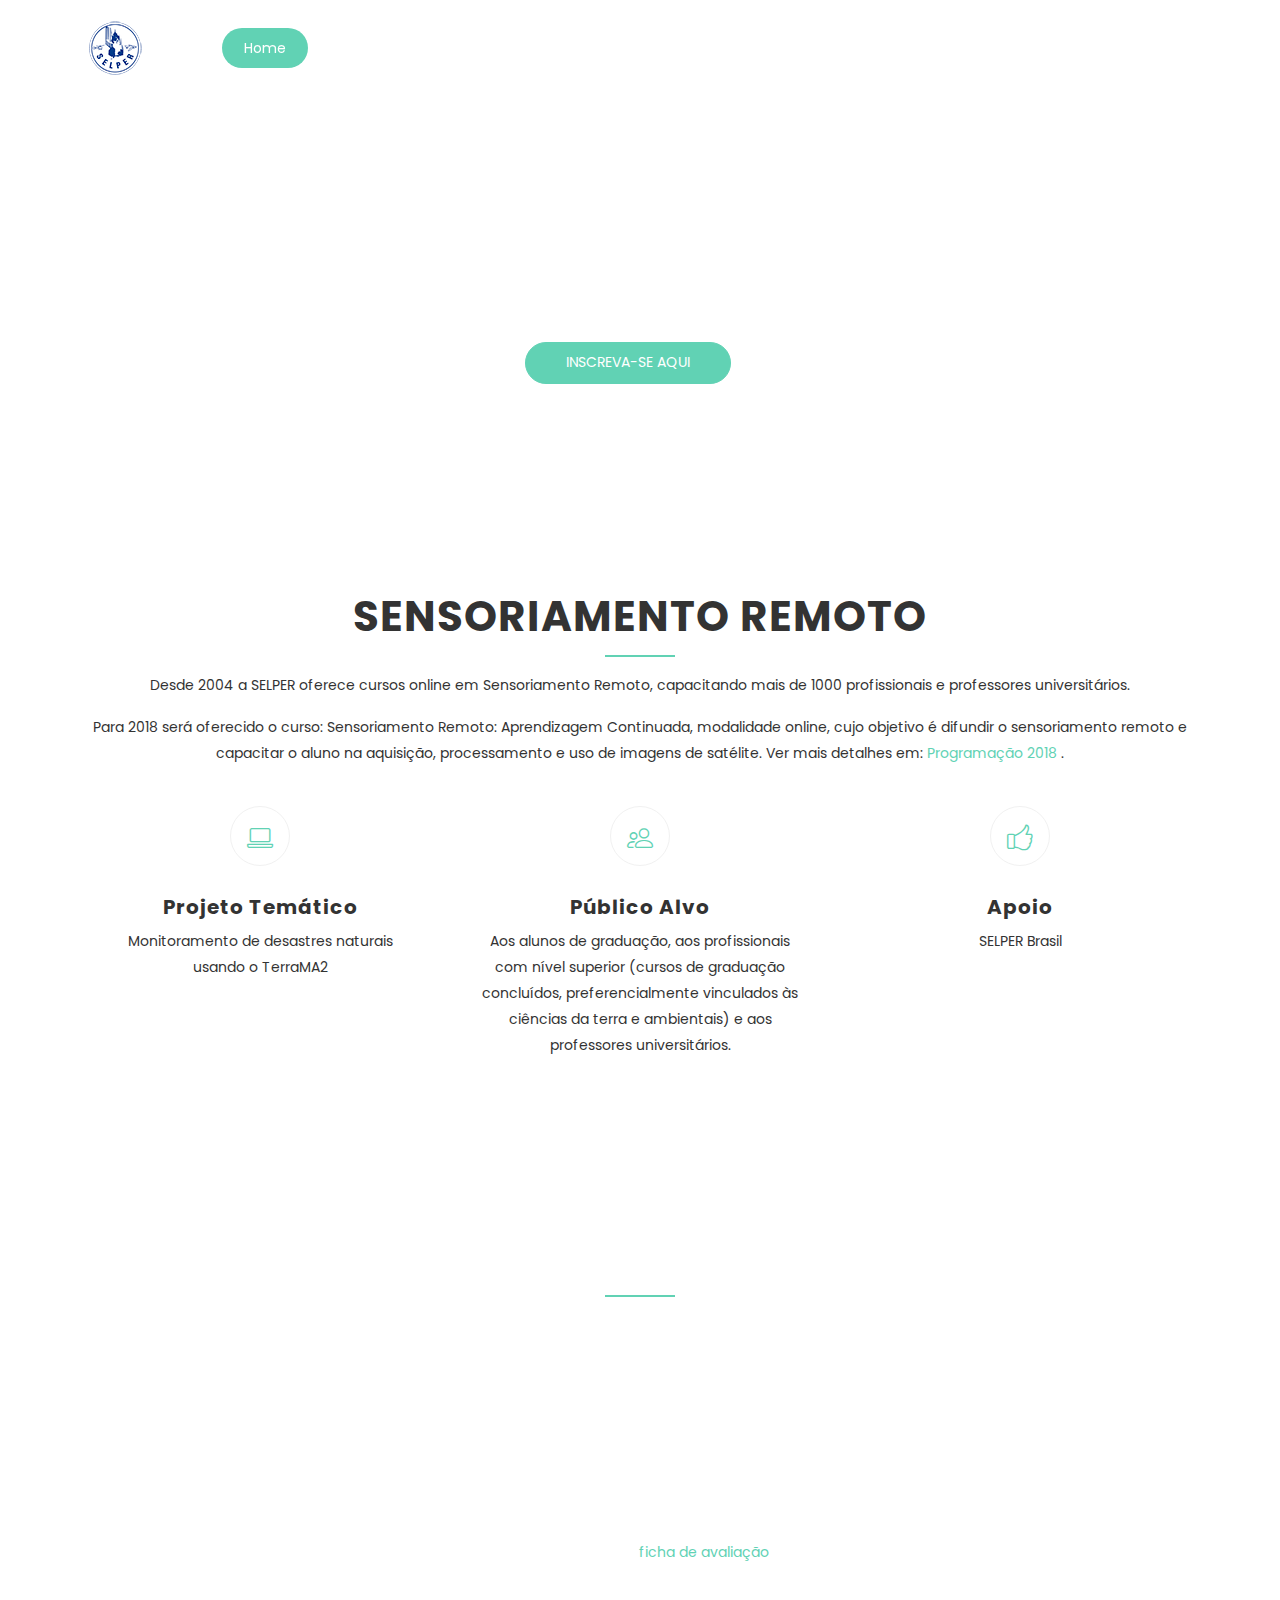
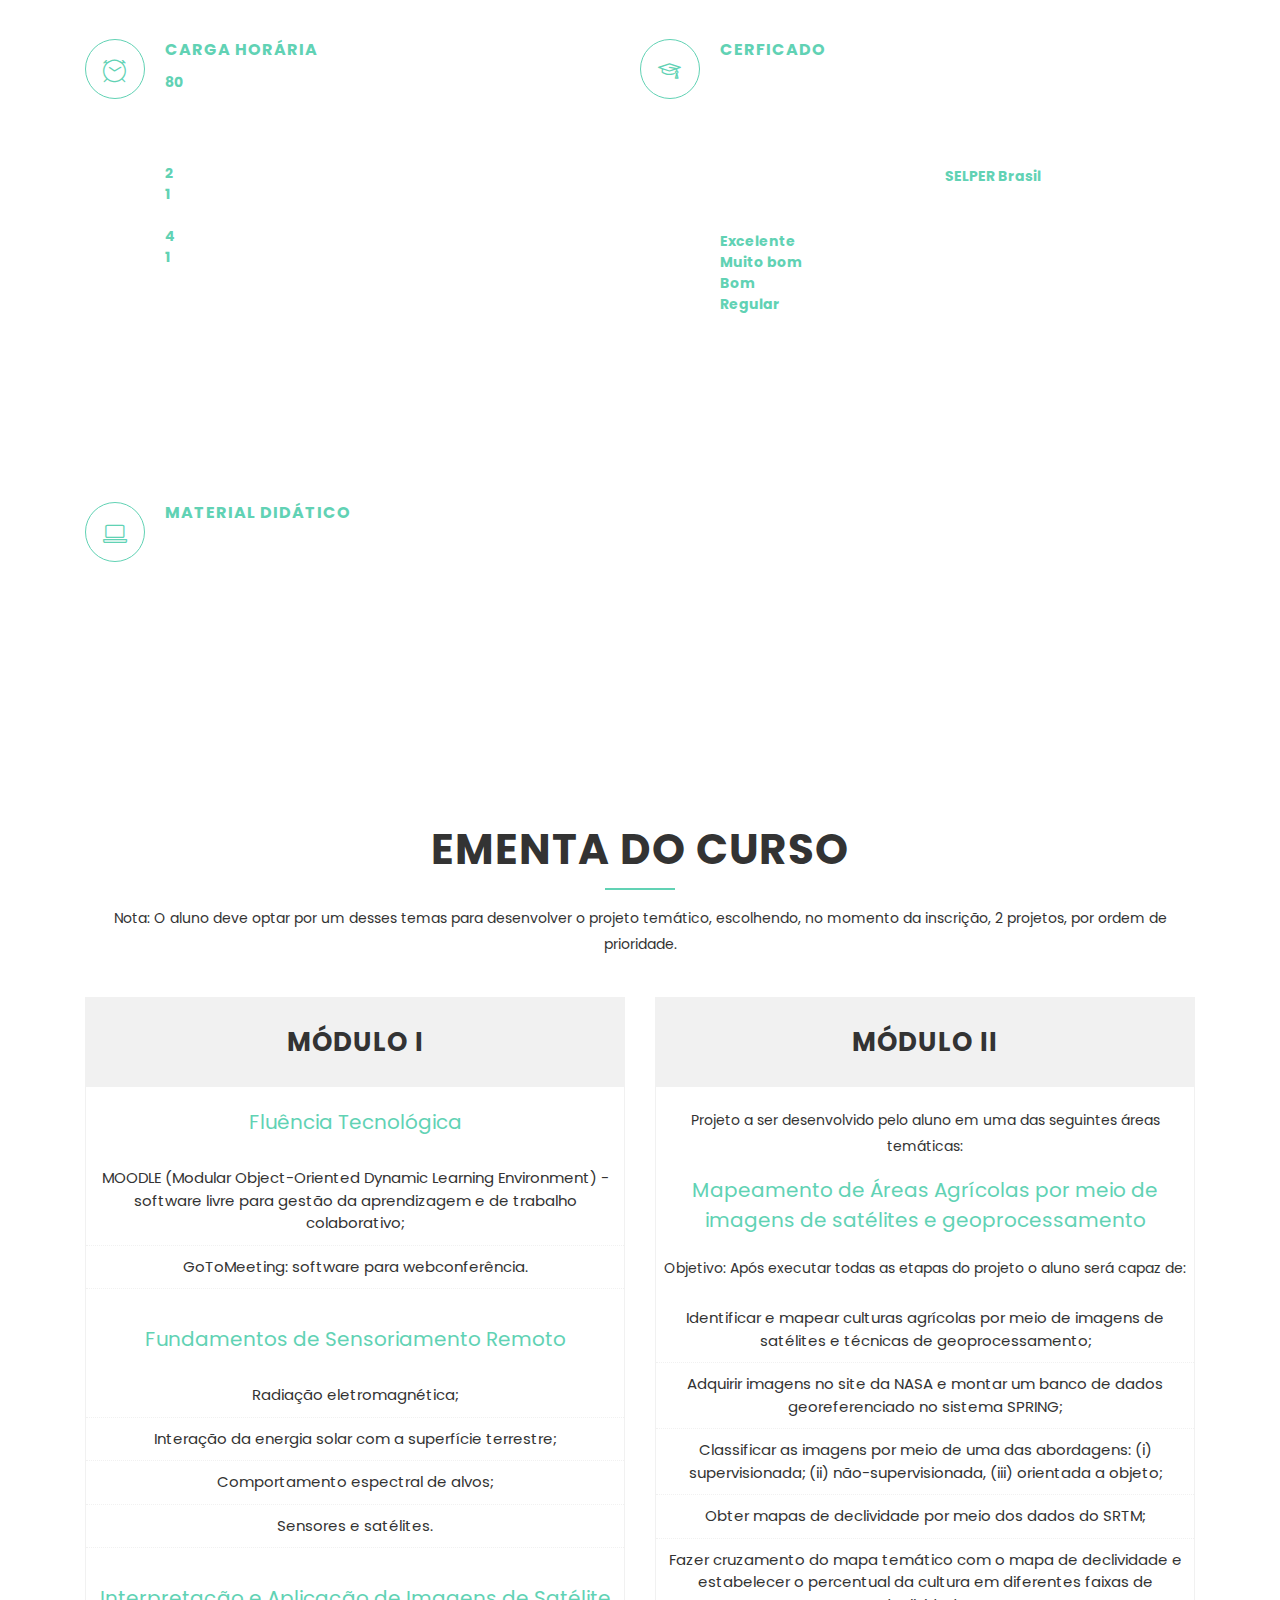
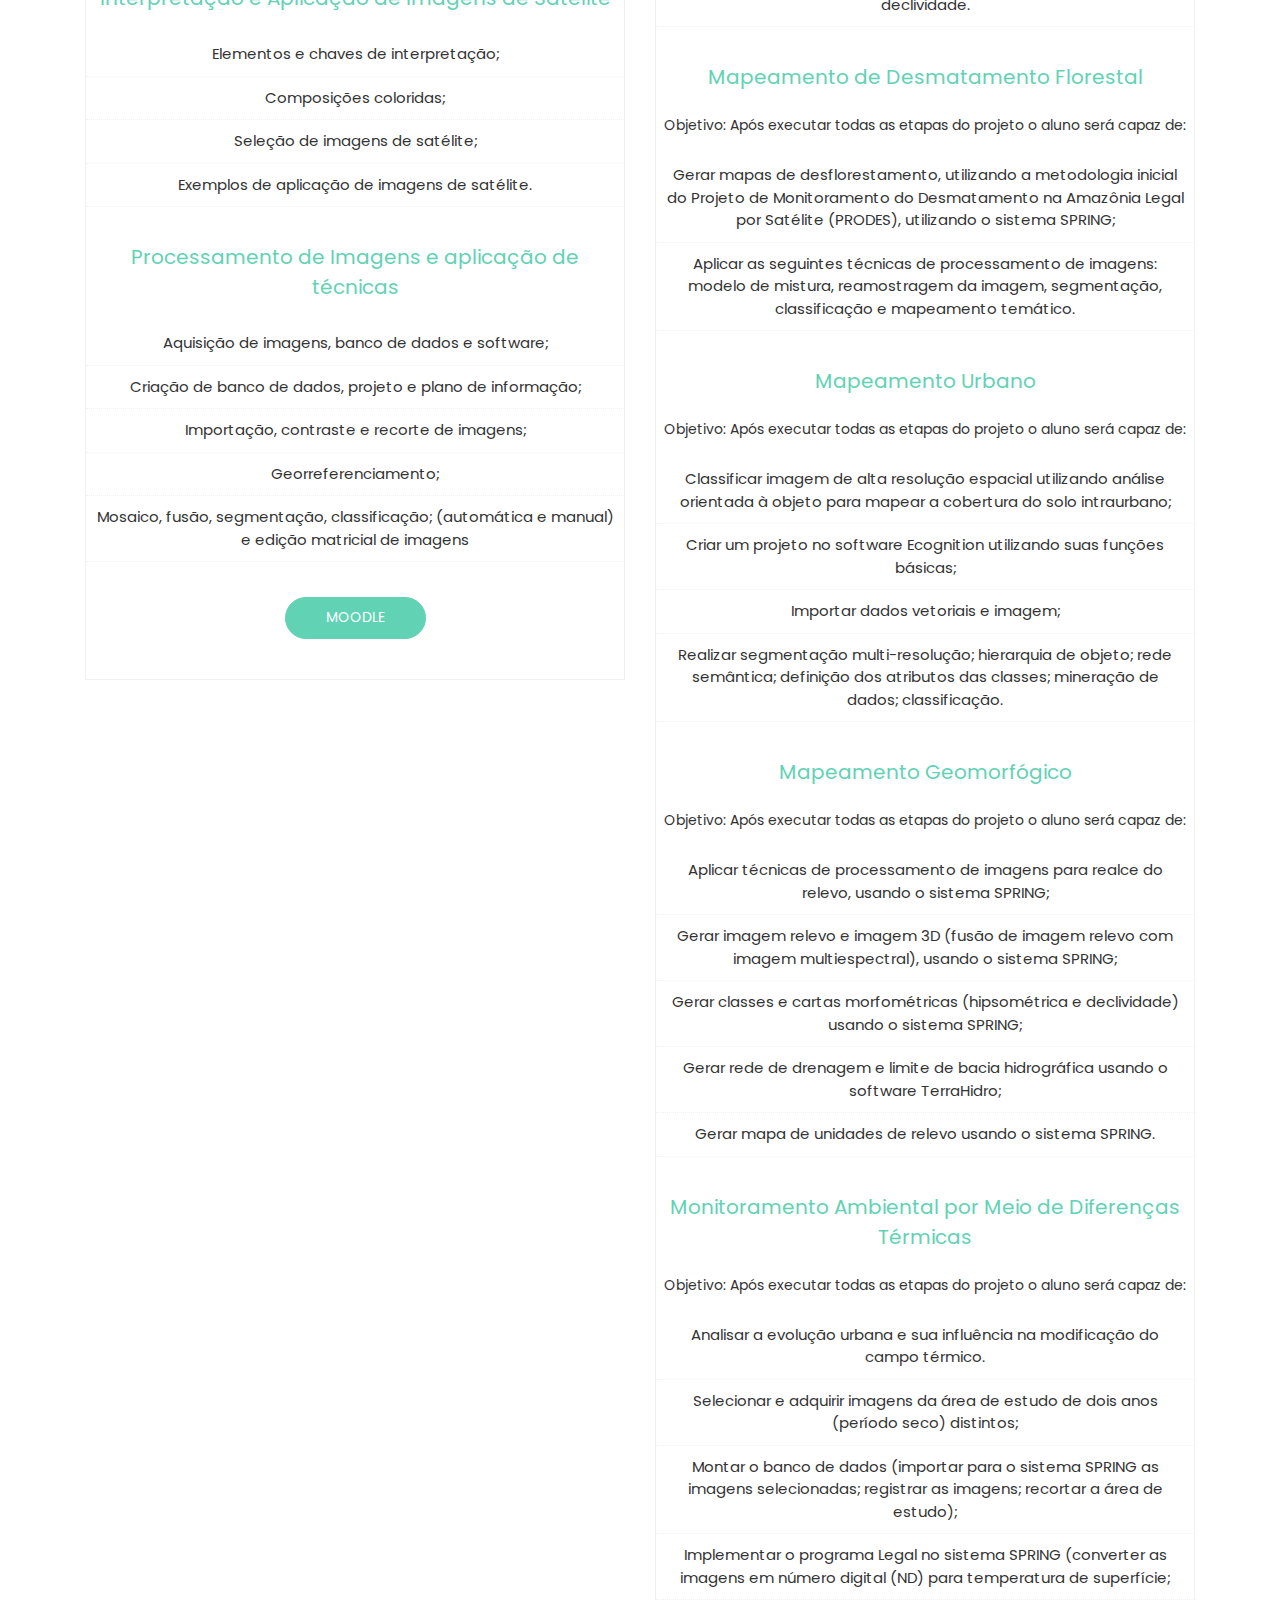
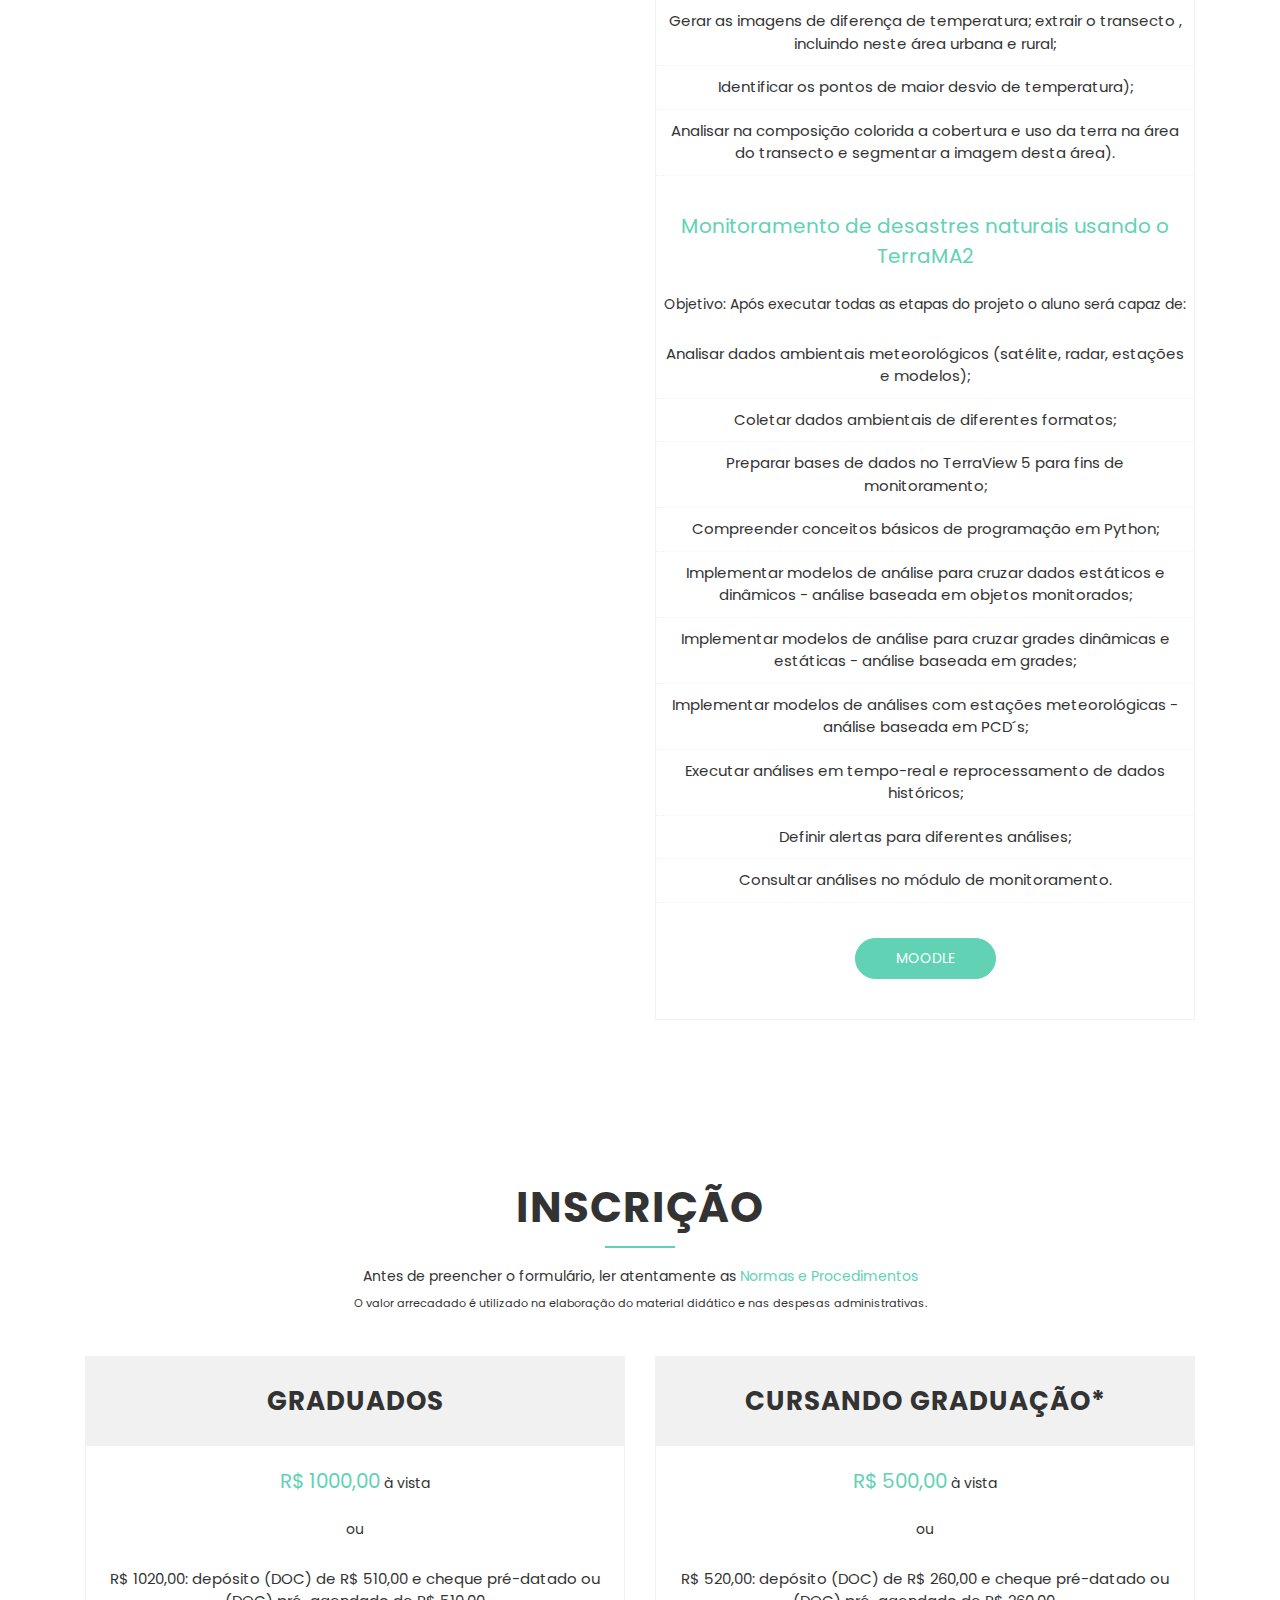
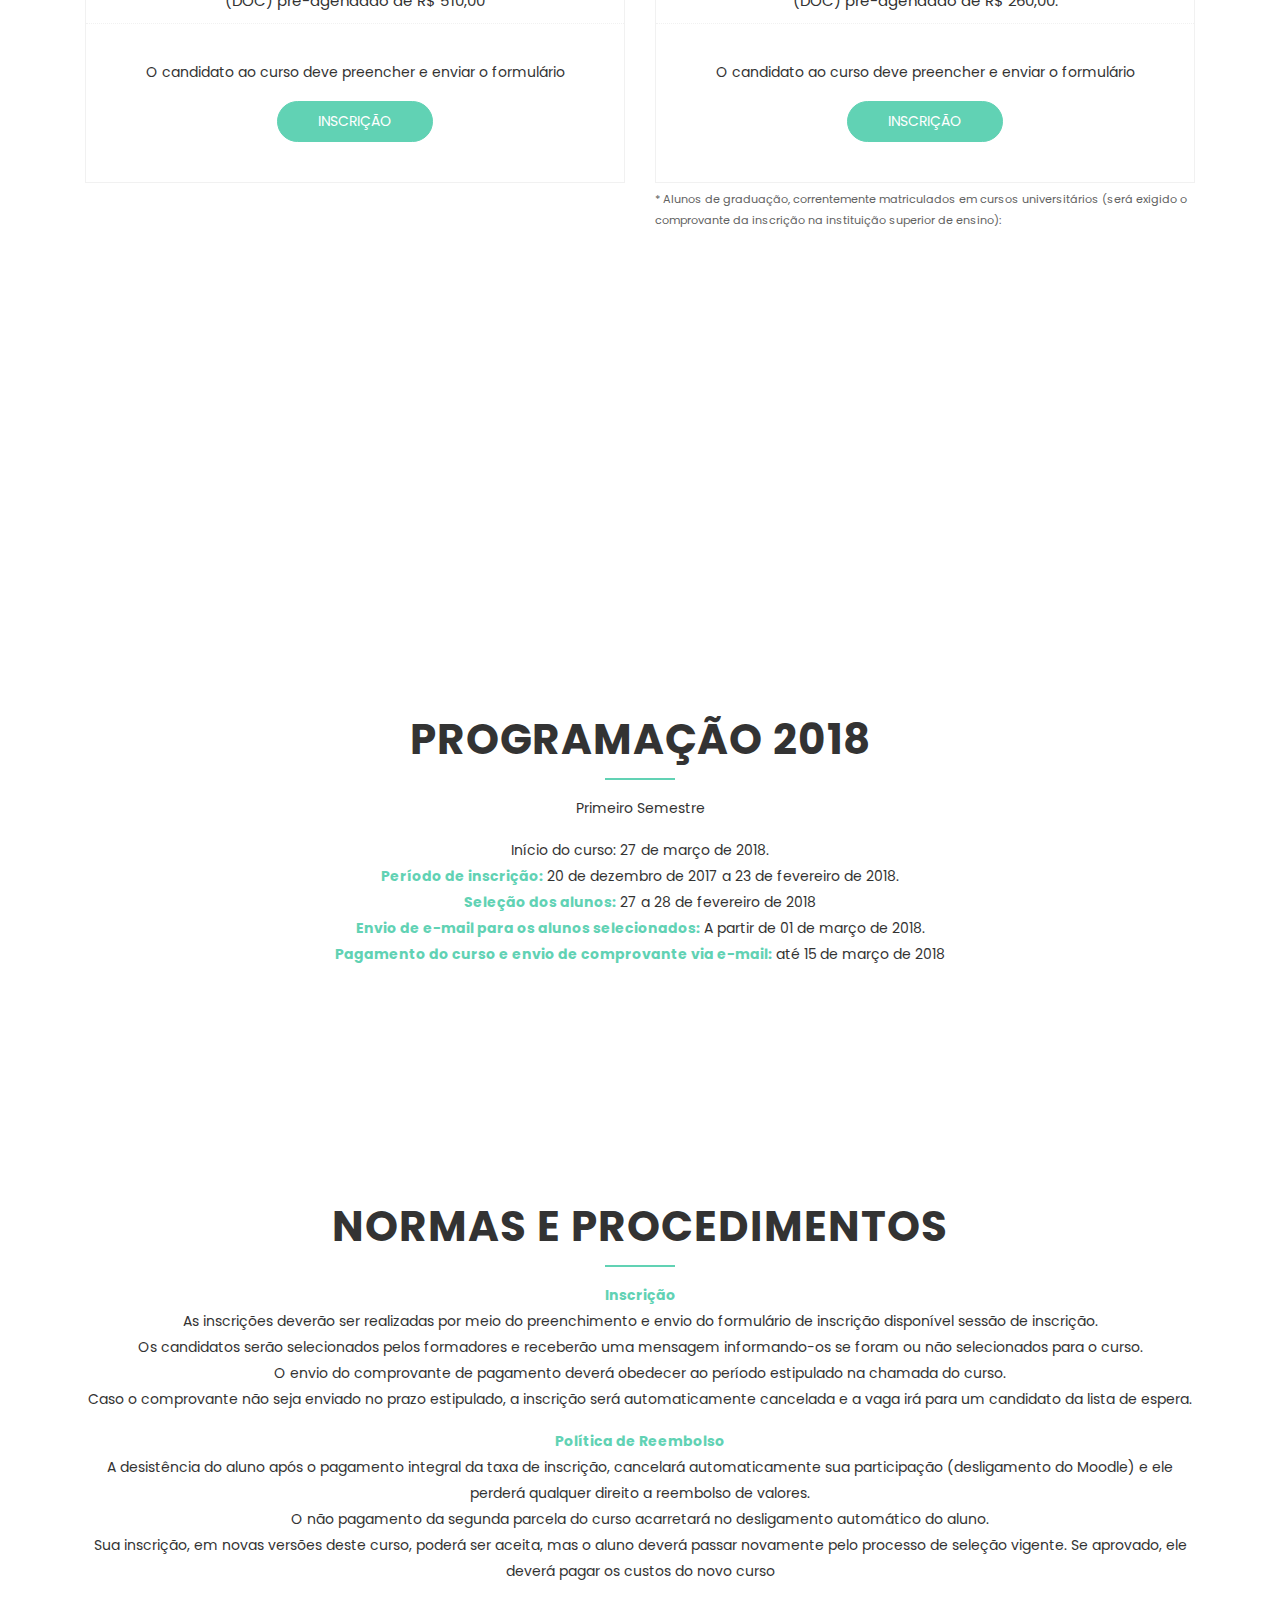
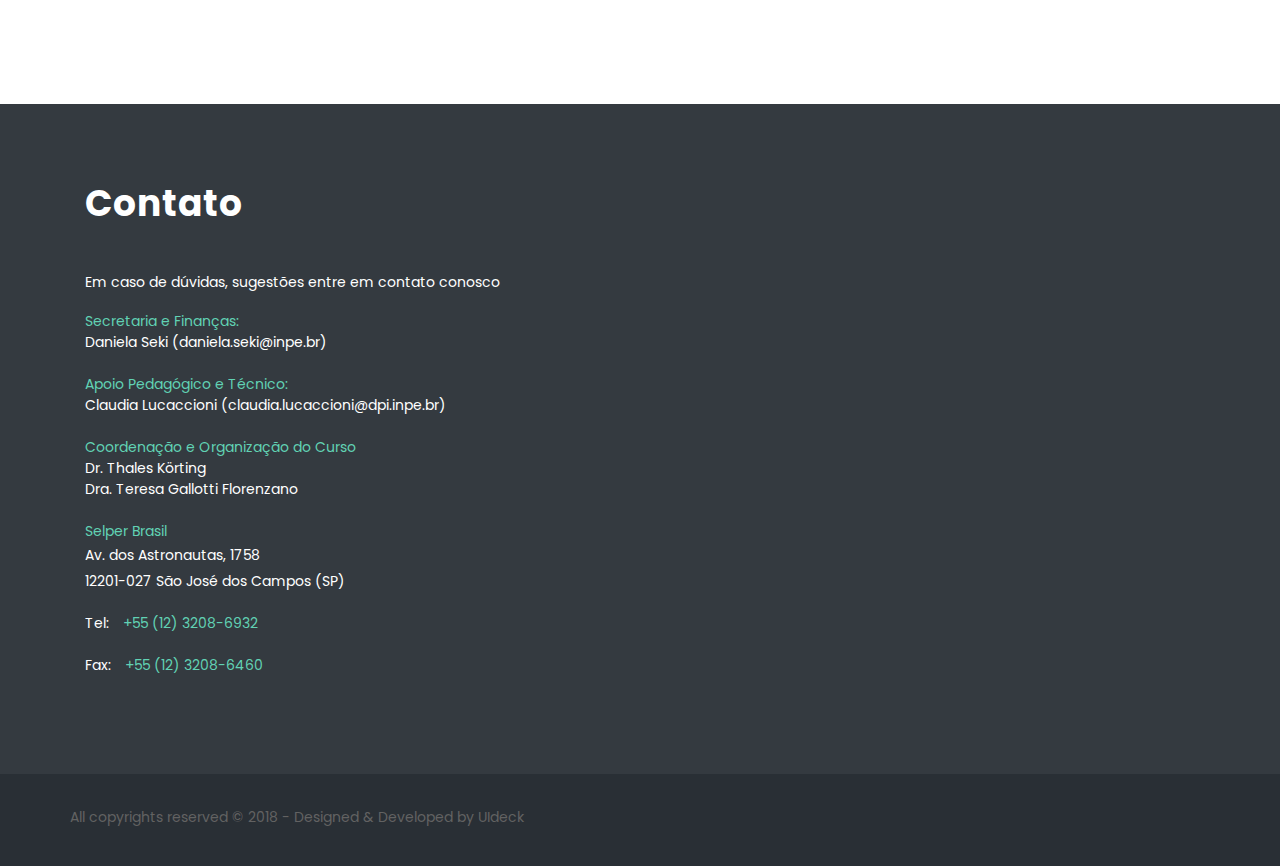
==== remote-sensing/index.html @ e71ef6f6 "Initial commit" ====
<!DOCTYPE html>
<html lang="en">
<head>
  <!-- Required meta tags -->
  <meta charset="utf-8">
  <meta name="viewport" content="width=device-width, initial-scale=1, shrink-to-fit=no">
  <meta name="keywords" content="Bootstrap, Parallax, Template, Registration, Landing">
  <meta name="viewport" content="width=device-width, initial-scale=1, maximum-scale=1">
  <meta name="author" content="Grayrids">
  <title>SELPER | Sensoriamento Remoto: Aprendizagem Continuada</title>

  <!-- Bootstrap CSS -->
  <link rel="stylesheet" href="css/bootstrap.min.css">
  <link rel="stylesheet" href="css/font-awesome.min.css">
  <link rel="stylesheet" href="css/line-icons.css">
  <link rel="stylesheet" href="css/owl.carousel.css">
  <link rel="stylesheet" href="css/owl.theme.css">
  <link rel="stylesheet" href="css/nivo-lightbox.css">
  <link rel="stylesheet" href="css/magnific-popup.css">
  <link rel="stylesheet" href="css/slicknav.css">
  <link rel="stylesheet" href="css/animate.css">
  <link rel="stylesheet" href="css/main.css">    
  <link rel="stylesheet" href="css/responsive.css">

</head>
<body>

  <!-- Header Section Start -->
  <header id="hero-area" data-stellar-background-ratio="0.5">    
    <!-- Navbar Start -->
    <nav class="navbar navbar-expand-lg fixed-top scrolling-navbar indigo">
      <div class="container">
        <!-- Brand and toggle get grouped for better mobile display -->
        <div class="navbar-header">
          <a href="index.html" class="navbar-brand"><img class="img-fulid" src="img/selper.png" alt=""></a>
          <button class="navbar-toggler" type="button" data-toggle="collapse" data-target="#main-navbar" aria-controls="main-navbar" aria-expanded="false" aria-label="Toggle navigation">
            <i class="lnr lnr-menu"></i>
          </button>
        </div>
        <div class="collapse navbar-collapse" id="main-navbar">
          <ul class="navbar-nav mr-auto w-100 justify-content-end">
            <li class="nav-item">
              <a class="nav-link page-scroll" href="#hero-area">Home</a>
            </li>
            <li class="nav-item">
              <a class="nav-link page-scroll" href="#services">Sobre o Curso</a>
            </li>
            <li class="nav-item">
              <a class="nav-link page-scroll" href="#features">Metodologia</a>
            </li> 
            <li class="nav-item">
              <a class="nav-link page-scroll" href="#portfolios">Ementa do Curso</a>
            </li>
            <li class="nav-item">
              <a class="nav-link page-scroll" href="#pricing">Inscrição</a>
            </li>
            <li class="nav-item">
              <a class="nav-link page-scroll" href="#team">Programação</a>
            </li>
            <li class="nav-item">
              <a class="nav-link page-scroll" href="#blog">Normas</a>
            </li>
            <li class="nav-item">
              <a class="nav-link page-scroll" href="#contact">Contato</a>
            </li>
          </ul>
        </div>
      </div>


    </nav>
    <!-- Navbar End -->   
    <div class="container">      
      <div class="row justify-content-md-center">
        <div class="col-md-10">
          <div class="contents text-center">
            <h1 class="wow fadeInDown" data-wow-duration="1000ms" data-wow-delay="0.3s">Sensoriamento Remoto: Aprendizagem Continuada</h1>
            <p class="lead  wow fadeIn" data-wow-duration="1000ms" data-wow-delay="400ms"></p>
            <a href="#pricing" class="btn btn-common wow fadeInUp" data-wow-duration="1000ms" data-wow-delay="400ms">Inscreva-se aqui</a>
          </div>
        </div>
      </div> 
    </div>           
  </header>
  <!-- Header Section End --> 

  <!-- Services Section Start -->
  <section id="services" class="section">
    <div class="container">
      <div class="section-header">          
        <h2 class="section-title wow fadeIn" data-wow-duration="1000ms" data-wow-delay="0.3s">Sensoriamento Remoto</h2>
        <hr class="lines wow zoomIn" data-wow-delay="0.3s">
        <p class="section-subtitle wow fadeIn" data-wow-duration="1000ms" data-wow-delay="0.3s">Desde 2004 a SELPER oferece cursos online em Sensoriamento Remoto, capacitando mais de 1000 profissionais e professores universitários.</p>

        <p class="section-subtitle wow fadeIn" data-wow-duration="1000ms" data-wow-delay="0.3s">Para 2018 será oferecido o curso: Sensoriamento Remoto: Aprendizagem Continuada, modalidade online, cujo objetivo é difundir o sensoriamento remoto e capacitar o aluno na aquisição, processamento e uso de imagens de satélite. Ver mais detalhes em: <a href="#team">Programação 2018</a> .</p>

      </div>
      <div class="row">
        <div class="col-md-4 col-sm-6">
          <div class="item-boxes wow fadeInDown" data-wow-delay="0.8s">
            <div class="icon">
              <i class="lnr lnr-laptop"></i>
            </div>
            <h4>Projeto Temático</h4>
            <p>Monitoramento de desastres naturais usando o TerraMA2</p>
          </div>
        </div>
        <div class="col-md-4 col-sm-6">
          <div class="item-boxes wow fadeInDown" data-wow-delay="0.2s">
            <div class="icon">
              <i class="lnr lnr-users"></i>
            </div>
            <h4>Público Alvo</h4>
            <p>Aos alunos de graduação, aos profissionais com nível superior (cursos de graduação concluídos, preferencialmente vinculados às ciências da terra e ambientais) e aos professores universitários.</p>
          </div>
        </div>
        <div class="col-md-4 col-sm-6">
          <div class="item-boxes wow fadeInDown" data-wow-delay="1.2s">
            <div class="icon">
              <i class="lnr lnr-thumbs-up"></i>
            </div>
            <h4>Apoio</h4>
            <p>SELPER Brasil</p>
          </div>
        </div>
      </div>
    </div>
  </section>
  <!-- Services Section End -->

  <!-- Features Section Start -->
  <section id="features" class="section" data-stellar-background-ratio="0.2">
    <div class="container">
      <div class="section-header">          
        <h2 class="section-title">Metodologia</h2>
        <hr class="lines">
        <p class="section-subtitle">O curso será realizado totalmente à distância, pela Internet. Utilizaremos o ambiente virtual de aprendizagem Moodle. </p>

        <p class="section-subtitle">O ensino a distância requer autonomia e concentração da parte do aluno, assim como sua participação ativa em todo o processo.
        O curso consta de aulas teóricas, ministradas por meio de webconferência, videoaulas e textos indicados para leitura obrigatória; sessões de bate-papo; atividades individuais e em grupo.</p>

        <p class="section-subtitle">Na realização das atividades propostas, o aluno contará com tutoriais específicos e a orientação e o acompanhamento dos formadores, por meio de fóruns de discussão, sessões de webconferência e bate-papo. As sessões síncronas não serão de presença obrigatória, porém, será exigida a leitura das discussões e/ou a visualização das webconferências que são gravadas e ficam disponíveis no Moodle.</p>


        Para receber o certificado é necessário também que o aluno preencha uma <span style="color:#61D2B4">ficha de avaliação</span>, que permitirá a ele avaliar seu próprio aproveitamento e a satisfação de suas expectativas, bem como a qualidade do curso como um todo. Além disso, a avaliação nos dá subsídios para melhorar os novos cursos.

      </p>
    </div>
    <div class="row">
      <div class="col-lg-12 col-md-12 col-xs-12">
        <div class="container">
          <div class="row">
           <div class="col-lg-6 col-sm-6 col-xs-12 box-item">
            <span class="icon">
              <i class="lnr lnr-clock"></i>
            </span>
            <div class="text">
              <h4>Carga Horária</h4>
              <p><span style="color:#61D2B4"><b> 80</b></span> horas (10 semanas) com dedicação do aluno de, em média, 8 horas semanais durante o período do curso, que podem ser aproveitadas conforme sugestão a seguir.
                <ul>
                  <li><span style="color:#61D2B4"><b> 2</b></span> horas para aulas.</li>
                  <li><span style="color:#61D2B4"><b> 1</b></span> hora para comunicação com o grupo: bate-papos, fóruns de discussão, webconferências e trabalhos em grupo.</li>
                  <li><span style="color:#61D2B4"><b> 4</b></span> horas para as tarefas e atividades.</li>                  
                  <li><span style="color:#61D2B4"><b> 1</b></span> hora para pesquisa (Web e Leituras Adicionais)</li>
                </ul>
              </p>
            </div>
          </div>
          
          <div class="col-lg-6 col-sm-6 col-xs-12 box-item">
            <span class="icon">
              <i class="lnr lnr-graduation-hat"></i>
            </span>
            <div class="text">
              <h4>Cerficado</h4>
              <p>No final do curso o aluno que completar os dois módulos e obtiver nota mínima de 6 (seis pontos) em cada um deles receberá seu certificado</p>

              <p>O Certificado será emitido pela <span style="color:#61D2B4"><b>SELPER Brasil</b></span> e enviado por correio para os alunos que obtiverem aprovação, conforme os conceitos:</p>
              <ul>
                <li><span style="color:#61D2B4"><b> Excelente</b></span> 9,1 - 10</li>
                <li><span style="color:#61D2B4"><b> Muito bom</b></span> 8,1 - 9</li>
                <li><span style="color:#61D2B4"><b> Bom</b></span> 7,1 - 8</li>
                <li><span style="color:#61D2B4"><b> Regular</b></span> 6 - 7</li>
              </ul><br>

              <p>No Certificado constará a ementa do curso e a menção final (média ponderada das avaliações) do aluno. O cálculo da média ponderada será feito da seguinte forma:</p> 
              <ul>
                <li>Módulo I - Introdução(40%)</li>
                <li>Módulo II - Projetos Temáticos(60%)</li>
              </ul>

            </div>
          </div>
          <div class="col-lg-6 col-sm-6 col-xs-12 box-item">
            <span class="icon">
              <i class="lnr lnr-laptop"></i>
            </span>
            <div class="text">
              <h4>Material Didático</h4>
              <p>O material didático (textos, tutoriais, atividades, referências bibliográficas), além de links para consultar manuais, assistir às videoaulas, bem como adquirir dados, imagens e software, estarão disponíveis online dentro do ambiente Moodle.
              </p>
            </div>
          </div>

        </div>
      </div>
    </div>


        </div>
      </div>


    </section>
    <!-- Features Section End -->    

    <!-- Portfolio Section -->
    <section id="portfolios" class="section">
      <!-- Container Starts -->
      <div class="container">
        <div class="section-header">          
          <h2 class="section-title">Ementa do Curso</h2>
          <hr class="lines">
          <p class="section-subtitle"><span>Nota: O aluno deve optar por um desses temas para desenvolver o projeto temático, escolhendo, no momento da inscrição, 2 projetos, por ordem de prioridade.</span></p>
        </div>

        <div class="row pricing-tables">
          <div class="col-md-6 col-sm-6 col-xs-12">
            <div class="pricing-table">
              <div class="pricing-details">
                <h2>Módulo I</h2>
                <p></p>
                <span>Fluência Tecnológica</span>
                <ul>
                  <li>MOODLE (Modular Object-Oriented Dynamic Learning Environment) - software livre para gestão da aprendizagem e de trabalho colaborativo;</li>
                  <li>GoToMeeting: software para webconferência.</li>
                </ul>
                <span>Fundamentos de Sensoriamento Remoto</span>
                <ul>
                  <li>Radiação eletromagnética;</li>
                  <li>Interação da energia solar com a superfície terrestre;</li>
                  <li>Comportamento espectral de alvos;</li>
                  <li>Sensores e satélites.</li>
                </ul>
                <span>Interpretação e Aplicação de Imagens de Satélite</span>
                <ul>
                  <li>Elementos e chaves de interpretação;</li>
                  <li>Composições coloridas;</li>
                  <li>Seleção de imagens de satélite;</li>
                  <li>Exemplos de aplicação de imagens de satélite.</li>
                </ul>
                <span>Processamento de Imagens e aplicação de técnicas</span>
                <ul>
                  <li>Aquisição de imagens, banco de dados e software;</li>
                  <li>Criação de banco de dados, projeto e plano de informação;</li>
                  <li>Importação, contraste e recorte de imagens;</li>
                  <li>Georreferenciamento;</li>
                  <li>Mosaico, fusão, segmentação, classificação; (automática e manual) e edição matricial de imagens</li>
                </ul>
                
              </div>
              <div class="plan-button">
                <a href="#" class="btn btn-common">Moodle</a>
              </div>
            </div>
          </div>

          <div class="col-md-6 col-sm-6 col-xs-12">
            <div class="pricing-table">
              <div class="pricing-details">
                <h2>Módulo II</h2>
                <p> Projeto a ser desenvolvido pelo aluno em uma das seguintes áreas temáticas:</p>
                <span>Mapeamento de Áreas Agrícolas por meio de imagens de satélites e geoprocessamento</span>
                <p>Objetivo: Após executar todas as etapas do projeto o aluno será capaz de:</p>
                <ul>
                  <li>Identificar e mapear culturas agrícolas por meio de imagens de satélites e técnicas de geoprocessamento;</li>
                  <li>Adquirir imagens no site da NASA e montar um banco de dados georeferenciado no sistema SPRING;</li>
                  <li>Classificar as imagens por meio de uma das abordagens: (i) supervisionada; (ii) não-supervisionada, (iii) orientada a objeto;</li>
                  <li>Obter mapas de declividade por meio dos dados do SRTM;</li>
                  <li>Fazer cruzamento do mapa temático com o mapa de declividade e estabelecer o percentual da cultura em diferentes faixas de declividade.</li>
                </ul>
                
                <span>Mapeamento de Desmatamento Florestal</span>
                <p>Objetivo: Após executar todas as etapas do projeto o aluno será capaz de:</p>
                <ul>
                  <li>Gerar mapas de desflorestamento, utilizando a metodologia inicial do Projeto de Monitoramento do Desmatamento na Amazônia Legal por Satélite (PRODES), utilizando o sistema SPRING;</li>
                  <li>Aplicar as seguintes técnicas de processamento de imagens: modelo de mistura, reamostragem da imagem, segmentação, classificação e mapeamento temático.</li>
                </ul>
                
                <span>Mapeamento Urbano</span>
                <p>Objetivo: Após executar todas as etapas do projeto o aluno será capaz de:</p>
                <ul>
                  <li>Classificar imagem de alta resolução espacial utilizando análise orientada à objeto para mapear a cobertura do solo intraurbano;</li>
                  <li>Criar um projeto no software Ecognition utilizando suas funções básicas;</li>
                  <li>Importar dados vetoriais e imagem;</li>
                  <li>Realizar segmentação multi-resolução; hierarquia de objeto; rede semântica; definição dos atributos das classes; mineração de dados; classificação.</li>
                </ul>
                
                <span> Mapeamento Geomorfógico </span>
                <p>Objetivo: Após executar todas as etapas do projeto o aluno será capaz de:</p>
                <ul>
                  <li>Aplicar técnicas de processamento de imagens para realce do relevo, usando o sistema SPRING;</li>
                  <li>Gerar imagem relevo e imagem 3D (fusão de imagem relevo com imagem multiespectral), usando o sistema SPRING;</li>
                  <li>Gerar classes e cartas morfométricas (hipsométrica e declividade) usando o sistema SPRING;</li>
                  <li>Gerar rede de drenagem e limite de bacia hidrográfica usando o software TerraHidro;</li>
                  <li>Gerar mapa de unidades de relevo usando o sistema SPRING.</li>
                </ul>
                
                <span>Monitoramento Ambiental por Meio de Diferenças Térmicas</span>
                <p>Objetivo: Após executar todas as etapas do projeto o aluno será capaz de:</p>
                <ul>
                  <li>Analisar a evolução urbana e sua influência na modificação do campo térmico.</li>
                  <li>Selecionar e adquirir imagens da área de estudo de dois anos (período seco) distintos;</li>
                  <li>Montar o banco de dados (importar para o sistema SPRING as imagens selecionadas; registrar as imagens; recortar a área de estudo);</li>
                  <li>Implementar o programa Legal no sistema SPRING (converter as imagens em número digital (ND) para temperatura de superfície;</li>
                  <li>Gerar as imagens de diferença de temperatura; extrair o transecto , incluindo neste área urbana e rural;</li>
                  <li>Identificar os pontos de maior desvio de temperatura);</li>
                  <li>Analisar na composição colorida a cobertura e uso da terra na área do transecto e segmentar a imagem desta área).</li>
                </ul>
                
                <span>Monitoramento de desastres naturais usando o TerraMA2 </span>
                <p>Objetivo: Após executar todas as etapas do projeto o aluno será capaz de:</p>
                <ul>
                  <li>Analisar dados ambientais meteorológicos (satélite, radar, estações e modelos);</li>
                  <li>Coletar dados ambientais de diferentes formatos;</li>
                  <li>Preparar bases de dados no TerraView 5 para fins de monitoramento;</li>
                  <li>Compreender conceitos básicos de programação em Python;</li>
                  <li>Implementar modelos de análise para cruzar dados estáticos e dinâmicos - análise baseada em objetos monitorados;</li>
                  <li>Implementar modelos de análise para cruzar grades dinâmicas e estáticas - análise baseada em grades;</li>
                  <li>Implementar modelos de análises com estações meteorológicas - análise baseada em PCD´s;</li>
                  <li>Executar análises em tempo-real e reprocessamento de dados históricos;</li>
                  <li>Definir alertas para diferentes análises;</li>
                  <li>Consultar análises no módulo de monitoramento.</li>
                </ul>
                
              </div>
              <div class="plan-button">
                <a href="#" class="btn btn-common">Moodle</a>
              </div>
            </div>

          </div>


        </div>


       
          
      </div>
      <!-- Container Ends -->
    </section>
    <!-- Portfolio Section Ends --> 



    <!-- Start Pricing Table Section -->
    <div id="pricing" class="section pricing-section">
      <div class="container">
        <div class="section-header">          
          <h2 class="section-title">Inscrição</h2>
          <hr class="lines">
          <p class="section-subtitle">Antes de preencher o formulário, ler atentamente as <a href="#blog">Normas e Procedimentos</a><br>
            <small>O valor arrecadado é utilizado na elaboração do material didático e nas despesas administrativas.</small></p>

          </div>

          <div class="row pricing-tables">
            <div class="col-md-6 col-sm-6 col-xs-12">
              <div class="pricing-table">
                <div class="pricing-details">
                  <h2>Graduados</h2>
                  <span>R$ 1000,00</span> à vista
                  <p>ou</p>
                  <ul>
                    <li>R$ 1020,00: depósito (DOC) de R$ 510,00 e cheque pré-datado ou (DOC) pré-agendado de R$ 510,00</li>
                  </ul>
                </div>
                <div class="plan-button">
                  <p>O candidato ao curso deve preencher e enviar o formulário</p>
                  <a href="#" class="btn btn-common">Inscrição</a>
                </div>
              </div>
            </div>

            <div class="col-md-6 col-sm-6 col-xs-12">
              <div class="pricing-table">
                <div class="pricing-details">
                  <h2>Cursando Graduação*</h2>

                  <span>R$ 500,00</span> à vista
                  <p>ou</p>
                  <ul>
                    <li>R$ 520,00: depósito (DOC) de R$ 260,00 e cheque pré-datado ou (DOC) pré-agendado de R$ 260,00.</li>
                  </ul>
                </div>

                <div class="plan-button">
                  <p>O candidato ao curso deve preencher e enviar o formulário</p>
                  <a href="#" class="btn btn-common">Inscrição</a>
                </div>
              </div>
              <small style="color:#626262;">* Alunos de graduação, correntemente matriculados em cursos universitários (será exigido o comprovante da inscrição na instituição superior de ensino):</small>
            </div>

          </div>
        </div>
      </div>
      <!-- End Pricing Table Section -->

      <!-- Counter Section Start -->
      <div class="counters section" data-stellar-background-ratio="0.5">
        <div class="container">
          <div class="row"> 
            <div class="col-xs-9 col-md-7">
              <div class="facts-item">   
                <div class="icon">
                  <i class="lnr lnr-rocket"></i>
                </div>             
                <div class="fact-count">
                  <h3><span class="counter">27</span>/<span class="counter">03</span>/<span class="counter">2018</span></h3>
                  <h4>Início do Curso</h4>
                </div>
              </div>
            </div>

          <div class="col-sm-6 col-md-3 col-lg-3">
            <div class="facts-item"> 
              <div class="icon">
                <i class="lnr lnr-hand"></i>
              </div>              
              <div class="fact-count">
                <h3><span class="counter">04</span>/<span class="counter">06</span>/<span class="counter">2018</span></h3>
                <h4>Término do Curso</h4>
              </div>
            </div>
          </div>
        </div>
      </div>
    </div>
    <!-- Counter Section End -->

    <!-- Team section Start -->
    <section id="team" class="section">
      <div class="container">
        <div class="section-header">          
          <h2 class="section-title">Programação 2018</h2>
          <hr class="lines">
          <p class="section-subtitle">Primeiro Semestre</p>

          <p class="section-subtitle">
            Início do curso: 27 de março de 2018.<br>

            <span style="color:#61D2B4"><b>Período de inscrição:</b></span> 20 de dezembro de 2017 a 23 de fevereiro de 2018.<br>
            <span style="color:#61D2B4"><b>Seleção dos alunos:</b></span> 27 a 28 de fevereiro de 2018 <br>
            <span style="color:#61D2B4"><b>Envio de e-mail para os alunos selecionados:</b></span> A partir de 01 de março de 2018.<br> 
            <span style="color:#61D2B4"><b>Pagamento do curso e envio de comprovante via e-mail:</b></span> até 15 de março de 2018 </p>

          Término do curso: 04 de junho de 2018.</span>
        </section>

        <!-- Team section End -->


    <!-- Blog Section -->
    <section id="blog" class="section">
      <!-- Container Starts -->
      <div class="container">
        <div class="section-header">          
          <h2 class="section-title">Normas e Procedimentos</h2>
          <hr class="lines">
          <p class="section-subtitle">


            <span style="color:#61D2B4"><b>Inscrição</b></span><br>

            As inscrições deverão ser realizadas por meio do preenchimento e envio do formulário de inscrição disponível sessão de inscrição.<br>

            Os candidatos serão selecionados pelos formadores e receberão uma mensagem informando-os se foram ou não selecionados para o curso.<br>

            O envio do comprovante de pagamento deverá obedecer ao período estipulado na chamada do curso.<br>

          Caso o comprovante não seja enviado no prazo estipulado, a inscrição será automaticamente cancelada e a vaga irá para um candidato da lista de espera.</p>


          <p class="section-subtitle">
            <span style="color:#61D2B4"><b>Política de Reembolso</b></span><br>

            A desistência do aluno após o pagamento integral da taxa de inscrição, cancelará automaticamente sua participação (desligamento do Moodle) e ele perderá qualquer direito a reembolso de valores.<br>

            O não pagamento da segunda parcela do curso acarretará no desligamento automático do aluno.<br>

          Sua inscrição, em novas versões deste curso, poderá ser aceita, mas o aluno deverá passar novamente pelo processo de seleção vigente. Se aprovado, ele deverá pagar os custos do novo curso</p>
        </div>
        


      </section>
      <!-- blog Section End -->


      <!-- Contact Section Start -->
      <section id="contact" class="section" data-stellar-background-ratio="-0.2">      
        <div class="contact-form">
          <div class="container">
            <div class="row">     
              <div class="col-lg-6 col-sm-6 col-xs-12">
                <div class="contact-us">
                  <h3>Contato</h3>

                  <p>Em caso de dúvidas, sugestões entre em contato conosco</p>

                  <span style="color:#61D2B4;">Secretaria e Finanças:</span><br>
                  Daniela Seki (daniela.seki@inpe.br) <br><br>



                  <span style="color:#61D2B4;">Apoio Pedagógico e Técnico:</span><br>
                  Claudia Lucaccioni (claudia.lucaccioni@dpi.inpe.br) <br><br>



                  <span style="color:#61D2B4;">Coordenação e Organização do Curso</span><br>
                  Dr. Thales Körting<br>
                  Dra. Teresa Gallotti Florenzano <br><br>

                  
                  <div class="contact-address">
                    <span style="color:#61D2B4;">Selper Brasil</span>
                    <p>Av. dos Astronautas, 1758 <br>
                     12201-027 São José dos Campos (SP)</p>
                    <p class="phone">Tel: <span>+55 (12) 3208-6932</span></p>
                    <p class="phone">Fax: <span>+55 (12) 3208-6460</span></p>
                  </div>
                 
              </div>
            </div>     
          
          </div>
        </div>
      </div>           
    </section>
    <!-- Contact Section End -->

    <!-- Footer Section Start -->
    <footer>          
      <div class="container">
        <div class="row">
          <div class="copyright">
            <p>All copyrights reserved &copy; 2018 - Designed & Developed by <a rel="nofollow" href="https://uideck.com">UIdeck</a></p>
          </div>
        </div>
        
        </div>
      </footer>
      <!-- Footer Section End --> 

      <!-- Go To Top Link -->
      <a href="#" class="back-to-top">
        <i class="lnr lnr-arrow-up"></i>
      </a>

      <div id="loader">
        <div class="spinner">
          <div class="double-bounce1"></div>
          <div class="double-bounce2"></div>
        </div>
      </div>     

      <!-- jQuery first, then Tether, then Bootstrap JS. -->
      <script src="js/jquery-min.js"></script>
      <script src="js/popper.min.js"></script>
      <script src="js/bootstrap.min.js"></script>
      <script src="js/jquery.mixitup.js"></script>
      <script src="js/nivo-lightbox.js"></script>
      <script src="js/owl.carousel.js"></script>    
      <script src="js/jquery.stellar.min.js"></script>    
      <script src="js/jquery.nav.js"></script>    
      <script src="js/scrolling-nav.js"></script>    
      <script src="js/jquery.easing.min.js"></script>    
      <script src="js/smoothscroll.js"></script>    
      <script src="js/jquery.slicknav.js"></script>     
      <script src="js/wow.js"></script>   
      <script src="js/jquery.vide.js"></script>
      <script src="js/jquery.counterup.min.js"></script>    
      <script src="js/jquery.magnific-popup.min.js"></script>    
      <script src="js/waypoints.min.js"></script>    
      <script src="js/form-validator.min.js"></script>
      <script src="js/contact-form-script.js"></script>   
      <script src="js/main.js"></script>

    </body>
    </html>
---- remote-sensing/css/line-icons.css ----
@font-face {
	font-family: 'Linearicons-Free';
	src:url('../fonts/Linearicons-Free.eot?w118d');
	src:url('../fonts/Linearicons-Free.eot?#iefixw118d') format('embedded-opentype'),
		url('../fonts/Linearicons-Free.woff2?w118d') format('woff2'),
		url('../fonts/Linearicons-Free.woff?w118d') format('woff'),
		url('../fonts/Linearicons-Free.ttf?w118d') format('truetype'),
		url('../fonts/Linearicons-Free.svg?w118d#Linearicons-Free') format('svg');
	font-weight: normal;
	font-style: normal;
}

.lnr {
	font-family: 'Linearicons-Free';
	speak: none;
	font-style: normal;
	font-weight: normal;
	font-variant: normal;
	text-transform: none;
	line-height: 1;

	/* Better Font Rendering =========== */
	-webkit-font-smoothing: antialiased;
	-moz-osx-font-smoothing: grayscale;
}

.lnr-home:before {
	content: "\e800";
}
.lnr-apartment:before {
	content: "\e801";
}
.lnr-pencil:before {
	content: "\e802";
}
.lnr-magic-wand:before {
	content: "\e803";
}
.lnr-drop:before {
	content: "\e804";
}
.lnr-lighter:before {
	content: "\e805";
}
.lnr-poop:before {
	content: "\e806";
}
.lnr-sun:before {
	content: "\e807";
}
.lnr-moon:before {
	content: "\e808";
}
.lnr-cloud:before {
	content: "\e809";
}
.lnr-cloud-upload:before {
	content: "\e80a";
}
.lnr-cloud-download:before {
	content: "\e80b";
}
.lnr-cloud-sync:before {
	content: "\e80c";
}
.lnr-cloud-check:before {
	content: "\e80d";
}
.lnr-database:before {
	content: "\e80e";
}
.lnr-lock:before {
	content: "\e80f";
}
.lnr-cog:before {
	content: "\e810";
}
.lnr-trash:before {
	content: "\e811";
}
.lnr-dice:before {
	content: "\e812";
}
.lnr-heart:before {
	content: "\e813";
}
.lnr-star:before {
	content: "\e814";
}
.lnr-star-half:before {
	content: "\e815";
}
.lnr-star-empty:before {
	content: "\e816";
}
.lnr-flag:before {
	content: "\e817";
}
.lnr-envelope:before {
	content: "\e818";
}
.lnr-paperclip:before {
	content: "\e819";
}
.lnr-inbox:before {
	content: "\e81a";
}
.lnr-eye:before {
	content: "\e81b";
}
.lnr-printer:before {
	content: "\e81c";
}
.lnr-file-empty:before {
	content: "\e81d";
}
.lnr-file-add:before {
	content: "\e81e";
}
.lnr-enter:before {
	content: "\e81f";
}
.lnr-exit:before {
	content: "\e820";
}
.lnr-graduation-hat:before {
	content: "\e821";
}
.lnr-license:before {
	content: "\e822";
}
.lnr-music-note:before {
	content: "\e823";
}
.lnr-film-play:before {
	content: "\e824";
}
.lnr-camera-video:before {
	content: "\e825";
}
.lnr-camera:before {
	content: "\e826";
}
.lnr-picture:before {
	content: "\e827";
}
.lnr-book:before {
	content: "\e828";
}
.lnr-bookmark:before {
	content: "\e829";
}
.lnr-user:before {
	content: "\e82a";
}
.lnr-users:before {
	content: "\e82b";
}
.lnr-shirt:before {
	content: "\e82c";
}
.lnr-store:before {
	content: "\e82d";
}
.lnr-cart:before {
	content: "\e82e";
}
.lnr-tag:before {
	content: "\e82f";
}
.lnr-phone-handset:before {
	content: "\e830";
}
.lnr-phone:before {
	content: "\e831";
}
.lnr-pushpin:before {
	content: "\e832";
}
.lnr-map-marker:before {
	content: "\e833";
}
.lnr-map:before {
	content: "\e834";
}
.lnr-location:before {
	content: "\e835";
}
.lnr-calendar-full:before {
	content: "\e836";
}
.lnr-keyboard:before {
	content: "\e837";
}
.lnr-spell-check:before {
	content: "\e838";
}
.lnr-screen:before {
	content: "\e839";
}
.lnr-smartphone:before {
	content: "\e83a";
}
.lnr-tablet:before {
	content: "\e83b";
}
.lnr-laptop:before {
	content: "\e83c";
}
.lnr-laptop-phone:before {
	content: "\e83d";
}
.lnr-power-switch:before {
	content: "\e83e";
}
.lnr-bubble:before {
	content: "\e83f";
}
.lnr-heart-pulse:before {
	content: "\e840";
}
.lnr-construction:before {
	content: "\e841";
}
.lnr-pie-chart:before {
	content: "\e842";
}
.lnr-chart-bars:before {
	content: "\e843";
}
.lnr-gift:before {
	content: "\e844";
}
.lnr-diamond:before {
	content: "\e845";
}
.lnr-linearicons:before {
	content: "\e846";
}
.lnr-dinner:before {
	content: "\e847";
}
.lnr-coffee-cup:before {
	content: "\e848";
}
.lnr-leaf:before {
	content: "\e849";
}
.lnr-paw:before {
	content: "\e84a";
}
.lnr-rocket:before {
	content: "\e84b";
}
.lnr-briefcase:before {
	content: "\e84c";
}
.lnr-bus:before {
	content: "\e84d";
}
.lnr-car:before {
	content: "\e84e";
}
.lnr-train:before {
	content: "\e84f";
}
.lnr-bicycle:before {
	content: "\e850";
}
.lnr-wheelchair:before {
	content: "\e851";
}
.lnr-select:before {
	content: "\e852";
}
.lnr-earth:before {
	content: "\e853";
}
.lnr-smile:before {
	content: "\e854";
}
.lnr-sad:before {
	content: "\e855";
}
.lnr-neutral:before {
	content: "\e856";
}
.lnr-mustache:before {
	content: "\e857";
}
.lnr-alarm:before {
	content: "\e858";
}
.lnr-bullhorn:before {
	content: "\e859";
}
.lnr-volume-high:before {
	content: "\e85a";
}
.lnr-volume-medium:before {
	content: "\e85b";
}
.lnr-volume-low:before {
	content: "\e85c";
}
.lnr-volume:before {
	content: "\e85d";
}
.lnr-mic:before {
	content: "\e85e";
}
.lnr-hourglass:before {
	content: "\e85f";
}
.lnr-undo:before {
	content: "\e860";
}
.lnr-redo:before {
	content: "\e861";
}
.lnr-sync:before {
	content: "\e862";
}
.lnr-history:before {
	content: "\e863";
}
.lnr-clock:before {
	content: "\e864";
}
.lnr-download:before {
	content: "\e865";
}
.lnr-upload:before {
	content: "\e866";
}
.lnr-enter-down:before {
	content: "\e867";
}
.lnr-exit-up:before {
	content: "\e868";
}
.lnr-bug:before {
	content: "\e869";
}
.lnr-code:before {
	content: "\e86a";
}
.lnr-link:before {
	content: "\e86b";
}
.lnr-unlink:before {
	content: "\e86c";
}
.lnr-thumbs-up:before {
	content: "\e86d";
}
.lnr-thumbs-down:before {
	content: "\e86e";
}
.lnr-magnifier:before {
	content: "\e86f";
}
.lnr-cross:before {
	content: "\e870";
}
.lnr-menu:before {
	content: "\e871";
}
.lnr-list:before {
	content: "\e872";
}
.lnr-chevron-up:before {
	content: "\e873";
}
.lnr-chevron-down:before {
	content: "\e874";
}
.lnr-chevron-left:before {
	content: "\e875";
}
.lnr-chevron-right:before {
	content: "\e876";
}
.lnr-arrow-up:before {
	content: "\e877";
}
.lnr-arrow-down:before {
	content: "\e878";
}
.lnr-arrow-left:before {
	content: "\e879";
}
.lnr-arrow-right:before {
	content: "\e87a";
}
.lnr-move:before {
	content: "\e87b";
}
.lnr-warning:before {
	content: "\e87c";
}
.lnr-question-circle:before {
	content: "\e87d";
}
.lnr-menu-circle:before {
	content: "\e87e";
}
.lnr-checkmark-circle:before {
	content: "\e87f";
}
.lnr-cross-circle:before {
	content: "\e880";
}
.lnr-plus-circle:before {
	content: "\e881";
}
.lnr-circle-minus:before {
	content: "\e882";
}
.lnr-arrow-up-circle:before {
	content: "\e883";
}
.lnr-arrow-down-circle:before {
	content: "\e884";
}
.lnr-arrow-left-circle:before {
	content: "\e885";
}
.lnr-arrow-right-circle:before {
	content: "\e886";
}
.lnr-chevron-up-circle:before {
	content: "\e887";
}
.lnr-chevron-down-circle:before {
	content: "\e888";
}
.lnr-chevron-left-circle:before {
	content: "\e889";
}
.lnr-chevron-right-circle:before {
	content: "\e88a";
}
.lnr-crop:before {
	content: "\e88b";
}
.lnr-frame-expand:before {
	content: "\e88c";
}
.lnr-frame-contract:before {
	content: "\e88d";
}
.lnr-layers:before {
	content: "\e88e";
}
.lnr-funnel:before {
	content: "\e88f";
}
.lnr-text-format:before {
	content: "\e890";
}
.lnr-text-format-remove:before {
	content: "\e891";
}
.lnr-text-size:before {
	content: "\e892";
}
.lnr-bold:before {
	content: "\e893";
}
.lnr-italic:before {
	content: "\e894";
}
.lnr-underline:before {
	content: "\e895";
}
.lnr-strikethrough:before {
	content: "\e896";
}
.lnr-highlight:before {
	content: "\e897";
}
.lnr-text-align-left:before {
	content: "\e898";
}
.lnr-text-align-center:before {
	content: "\e899";
}
.lnr-text-align-right:before {
	content: "\e89a";
}
.lnr-text-align-justify:before {
	content: "\e89b";
}
.lnr-line-spacing:before {
	content: "\e89c";
}
.lnr-indent-increase:before {
	content: "\e89d";
}
.lnr-indent-decrease:before {
	content: "\e89e";
}
.lnr-pilcrow:before {
	content: "\e89f";
}
.lnr-direction-ltr:before {
	content: "\e8a0";
}
.lnr-direction-rtl:before {
	content: "\e8a1";
}
.lnr-page-break:before {
	content: "\e8a2";
}
.lnr-sort-alpha-asc:before {
	content: "\e8a3";
}
.lnr-sort-amount-asc:before {
	content: "\e8a4";
}
.lnr-hand:before {
	content: "\e8a5";
}
.lnr-pointer-up:before {
	content: "\e8a6";
}
.lnr-pointer-right:before {
	content: "\e8a7";
}
.lnr-pointer-down:before {
	content: "\e8a8";
}
.lnr-pointer-left:before {
	content: "\e8a9";
}
---- remote-sensing/css/main.css ----
/*
* Mate - Bootstrap 4 Template
* Build Date: December 2017
* Last updated: December 2017
* Version: 1.0
* Author: UIdeck
* Copyright (C) 2018 UIdeck
*/
/* ------------------------------------- */
/* TABLE OF CONTENTS
/* -------------------------------------
  1. IMPORT GOOGLE FONTS
  2. GENERAL
    -2.1 SECTION TITLE
    -2.2 BUTTONS
    -2.3 SOCIAL ICON
    -2.4 PRE LOADER
    -2.5 SCROLL TO UP
  3. HERO AREA 
  4. NAVBAR
  5. SERVICES SECTION
  6. FEATURES SECTION
  7. VIDEO PROMO SECTION
  8. PORTFOLIO SECTION
  9. PRICING TABLE 
  10. COUNTER SECTION
  11. TESTIMONIAL AREA
  12. TEAM SECTION
  13. BLOG SECTION
  14. CONTACT SECTION
  15. FOOTER SECTION
    -15.1 COMING SOON PAGE
  ------------------------------------- */
/* ==========================================================================
   1. IMPORT GOOGLE FONTS
   ========================================================================== */
@import url("https://fonts.googleapis.com/css?family=Poppins:400,700");
/* ==========================================================================
   2. GENERAL
   ========================================================================== */
body {
  font-family: 'Poppins', sans-serif;
  color: #333;
  font-size: 14px;
  font-weight: 400;
  background: #fff;
  overflow-x: hidden;
}

html {
  overflow-x: hidden;
}

p {
  font-size: 14px;
  line-height: 26px;
}

a:hover, a:focus {
  /* color: #61D2B4 */;
  rgb(97, 183, 142);
}

a {
  -webkit-transition: all 0.2s linear;
  -moz-transition: all 0.2s linear;
  -o-transition: all 0.2s linear;
  transition: all 0.2s linear;
}

h1, h2, h3, h4, h5 {
  font-family: 'Poppins', sans-serif;
  font-size: 40px;
  font-weight: 700;
  letter-spacing: 1px;
}

ul {
  margin: 0;
  padding: 0;
}

ul li {
  list-style: none;
}

a:hover,
a:focus {
  text-decoration: none;
  outline: none;
}

a:not([href]):not([tabindex]) {
  color: #fff;
}

a:not([href]):not([tabindex]):focus, a:not([href]):not([tabindex]):hover {
  /* color: #61D2B4 */;
  rgb(97, 183, 142);
}

/* ==========================================================================
   2.1 Section Title
   ========================================================================== */
.section {
  padding: 80px 0;
}

.section-header {
  color: #fff;
  margin-bottom: 40px;
  text-align: center;
}

.section-header .section-title {
  font-size: 42px;
  margin-top: 0;
  text-transform: uppercase;
  font-weight: 700;
  color: #333;
  position: relative;
}

.section-header .section-title span {
  color: #61D2B4;
}

.section-header .section-subtitle {
  margin-top: 15px;
  color: #333;
  font-size: 14px;
  font-weight: 400;
}

.section-header .lines {
  margin: auto;
  width: 70px;
  position: relative;
  border-top: 2px solid #61D2B4;
  margin-top: 15px;
}

/* ==========================================================================
   2.2 Buttons
   ========================================================================== */
.btn {
  font-size: 14px;
  padding: 11px 40px;
  border-radius: 0px;
  font-weight: 400;
  color: #fff;
  text-transform: uppercase;
  -webkit-transition: all 0.2s linear;
  -moz-transition: all 0.2s linear;
  -o-transition: all 0.2s linear;
  transition: all 0.2s linear;
  display: inline-block;
}

.btn:focus,
.btn:active {
  box-shadow: none;
  outline: none;
  color: #fff;
}

.btn-common {
  border: 1px solid #61D2B4;
  background: #61D2B4;
  position: relative;
  color: #fff;
  z-index: 1;
  border-radius: 30px;
}

.btn-common:hover {
  color: #fff;
  background: #33b391;
  border-color: #33b391;
  transition: all .50s ease-in-out;
  -moz-transition: all .50s ease-in-out;
  -webkit-transition: all .50s ease-in-out;
}

.btn-border {
  color: #fff;
  background-color: transparent;
  border: 2px solid #fff;
  border-radius: 4px;
}

.btn-border:hover {
  border: 2px solid #fff;
  color: #fff;
  background-color: #61D2B4;
}

.btn-lg {
  padding: 14px 33px;
  text-transform: uppercase;
  font-size: 16px;
}

.btn-rm {
  padding: 7px 0px;
  color: #999;
  text-transform: capitalize;
}

.btn-rm i {
  vertical-align: middle;
}

button:focus {
  outline: none !important;
}

.clear {
  clear: both;
}

/* ==========================================================================
   2.3 Social Iocns
   ========================================================================== */
.social-icons {
  margin-top: 40px;
}

.social-icons ul {
  margin: 0;
  padding: 0;
  list-style: none;
}

.social-icons ul li {
  display: inline;
}

.social-icons ul li a {
  display: inline-block;
  margin-right: 5px;
  margin-bottom: 15px;
  border-radius: 50%;
  line-height: 40px;
  width: 40px;
  height: 40px;
  text-align: center;
  background: #ddd;
  font-size: 16px;
}

.social-icons ul li a:hover {
  color: #fff;
}

.facebook a {
  color: #4867AA;
}

.facebook a:hover {
  background: #4867AA;
}

.twitter a {
  color: #1DA1F2;
}

.twitter a:hover {
  background: #1DA1F2;
}

.google-plus a {
  color: #DD4D42;
}

.google-plus a:hover {
  background: #DD4D42;
}

.youtube a {
  color: #DF2926;
}

.youtube a:hover {
  background: #DF2926;
}

.linkedin a {
  color: #007BB6;
}

.linkedin a:hover {
  background: #007BB6;
}

.pinterest a {
  color: #BD081C;
}

.pinterest a:hover {
  background: #BD081C;
}

.dribbble a {
  color: #EA4C89;
}

.dribbble a:hover {
  background: #EA4C89;
}

.behance a {
  color: #0B7CFF;
}

.behance a:hover {
  background: #0B7CFF;
}

/* ==========================================================================
	 2.4  Pre Loader
	 ========================================================================== */
#loader {
  position: fixed;
  top: 0;
  left: 0;
  width: 100%;
  height: 100%;
  background: #333;
  z-index: 9999999999;
}

.spinner {
  width: 40px;
  height: 40px;
  top: 45%;
  position: relative;
  margin: 0px auto;
}

.double-bounce1, .double-bounce2 {
  width: 100%;
  height: 100%;
  border-radius: 50%;
  background-color: #61D2B4;
  opacity: 0.6;
  position: absolute;
  top: 0;
  left: 0;
  -webkit-animation: sk-bounce 2.0s infinite ease-in-out;
  animation: sk-bounce 2.0s infinite ease-in-out;
}

.double-bounce2 {
  -webkit-animation-delay: -1.0s;
  animation-delay: -1.0s;
}

@-webkit-keyframes sk-bounce {
  0%, 100% {
    -webkit-transform: scale(0);
  }
  50% {
    -webkit-transform: scale(1);
  }
}

@keyframes sk-bounce {
  0%, 100% {
    transform: scale(0);
    -webkit-transform: scale(0);
  }
  50% {
    transform: scale(1);
    -webkit-transform: scale(1);
  }
}

/* ========================================================================== 
  -2.5 Scroll To Up 
   ========================================================================== */
.back-to-top {
  display: none;
  position: fixed;
  bottom: 18px;
  right: 15px;
}

.back-to-top i {
  display: block;
  width: 36px;
  height: 36px;
  line-height: 36px;
  color: #fff;
  font-size: 14px;
  text-align: center;
  border-radius: 4px;
  background-color: #61D2B4;
  -webkit-transition: all 0.2s linear;
  -moz-transition: all 0.2s linear;
  -o-transition: all 0.2s linear;
  transition: all 0.2s linear;
}

/* ==========================================================================
   3. Hero Area
   ========================================================================== */
#hero-area {
  background: url(../img/hero-area.jpg) fixed no-repeat;
  background-size: cover;
  color: #fff;
  overflow: hidden;
  position: relative;
}

#hero-area .overlay {
  position: absolute;
  width: 100%;
  height: 100%;
  top: 0px;
  left: 0px;
  background: #61D2B4;
  opacity: 0.9;
}

#hero-area .contents {
  padding: 200px 0 130px;
}

#hero-area .contents h1 {
  color: #fff;
  font-size: 42px;
  font-weight: 700;
  margin-bottom: 25px;
}

#hero-area .contents p {
  font-size: 14px;
  color: #fff;
  font-weight: 400;
  line-height: 30px;
  letter-spacing: 0.5px;
}

#hero-area .contents .btn {
  margin: 25px 25px 0px 0px;
  text-transform: uppercase;
}

#hero-area .banner_bottom_btn {
  margin-top: 40px;
}

#hero-area .banner_bottom_btn i {
  color: #fff;
  font-size: 48px;
  -webkit-transition: all 0.2s linear;
  -moz-transition: all 0.2s linear;
  -o-transition: all 0.2s linear;
  transition: all 0.2s linear;
}

#hero-area .banner_bottom_btn i:hover {
  color: #61D2B4;
}

/* ==========================================================================
   4. Navbar Style
   ========================================================================== */
.navbar-brand {
  position: relative;
  padding: 0px;
}

.top-nav-collapse {
  background: #fff;
  z-index: 999999;
  top: 0px !important;
  padding: 0;
  box-shadow: 0px 3px 6px 3px rgba(0, 0, 0, 0.06);
  -webkit-animation-duration: 1s;
  animation-duration: 1s;
  -webkit-animation-fill-mode: both;
  animation-fill-mode: both;
  -webkit-animation-name: fadeInDown;
  animation-name: fadeInDown;
  background: #fff !important;
}

.top-nav-collapse .navbar-brand {
  top: 0px;
}

.top-nav-collapse .navbar-nav .nav-link {
  color: #333 !important;
  margin-top: 0px !important;
  margin-bottom: 0px !important;
}

.top-nav-collapse .navbar-nav .nav-link:hover {
  color: #61D2B4 !important;
}

.top-nav-collapse .navbar-nav .nav-link.active {
  color: #fff !important;
}

.indigo {
  background: transparent;
}

.navbar-expand-lg .navbar-nav .nav-link {
  color: #fff;
  padding: 0 22px;
  margin-top: 20px;
  margin-bottom: 20px;
  line-height: 40px;
  border-radius: 30px;
  background: transparent;
  -webkit-transition: all 0.3s ease-in-out;
  -moz-transition: all 0.3s ease-in-out;
  transition: all 0.3s ease-in-out;
}

.navbar-expand-lg .navbar-nav li a:hover,
.navbar-expand-lg .navbar-nav li .active > a,
.navbar-expand-lg .navbar-nav li a:focus {
  color: #61D2B4;
}

.navbar .nav-link.active {
  color: #fff !important;
  background: #61D2B4;
}

.dropdown-toggle::after {
  display: none;
}

.slicknav_btn {
  border-color: #61D2B4;
}

.slicknav_menu .slicknav_icon-bar {
  background: #61D2B4;
}

/* only small tablets */
@media (min-width: 768px) and (max-width: 991px) {
  #nav-main li a.nav-link {
    padding-top: 18px;
  }
}

.navbar-toggler {
  display: none;
}

.mobile-menu {
  display: none;
}

.slicknav_menu {
  display: none;
}

@media screen and (max-width: 768px) {
  .navbar-header {
    width: 100%;
  }
  .navbar-brand {
    position: absolute;
    padding: 15px;
    top: 0;
  }
  .navbar-brand img {
    width: 70%;
  }
  #mobile-menu {
    display: none;
  }
  .slicknav_menu {
    display: block;
  }
  .slicknav_nav .active a {
    background: #61D2B4;
    color: #fff;
  }
  .slicknav_nav a:hover, .slicknav_nav .active {
    color: #61D2B4;
    background: #f8f9fa;
  }
  .slicknav_nav .dropdown li a.active {
    background: #f8f9fa;
    color: #61D2B4;
  }
}

/* ==========================================================================
  5. Services section
   ========================================================================== */
.item-boxes {
  text-align: center;
  padding: 0px 15px;
  margin-bottom: 15px;
  -webkit-transition: all 0.3s ease 0s;
  -moz-transition: all 0.3s ease 0s;
  transition: all 0.3s ease 0s;
}

.item-boxes .icon {
  width: 60px;
  height: 60px;
  text-align: center;
  border: 1px solid #f1f1f1;
  display: inline-block;
  border-radius: 30px;
  margin-bottom: 30px;
  -webkit-transition: all 0.3s ease-in-out;
  -moz-transition: all 0.3s ease-in-out;
  transition: all 0.3s ease-in-out;
}

.item-boxes .icon i {
  font-size: 26px;
  line-height: 60px;
  color: #61D2B4;
}

.item-boxes h4 {
  font-size: 20px;
  font-weight: 700;
  margin-bottom: 10px;
}

.item-boxes:hover .icon {
  background: #61D2B4;
}

.item-boxes:hover .icon i {
  color: #fff;
}

/* ==========================================================================
  6. Features Section Style
   ========================================================================== */
#features {
  background: url(../img/bg1.jpg) fixed no-repeat;
  background-size: cover;
  color: #fff;
  overflow: hidden;
  position: relative;
}

#features .section-title {
  color: #fff;
}

#features .section-subtitle {
  color: #fff;
}

#features .icon {
  display: inline-block;
  width: 60px;
  height: 60px;
  border-radius: 30px;
  text-align: center;
  position: relative;
  z-index: 1;
}

#features .box-item {
  padding: 15px 0;
}

#features .box-item .icon {
  border: 1px solid #61D2B4;
  text-align: center;
  float: left;
  -webkit-transition: all 0.2s linear;
  -moz-transition: all 0.2s linear;
  -o-transition: all 0.2s linear;
  transition: all 0.2s linear;
}

#features .box-item .icon i {
  color: #61D2B4;
  font-size: 24px;
  line-height: 60px;
  -webkit-transition: all 0.2s linear;
  -moz-transition: all 0.2s linear;
  -o-transition: all 0.2s linear;
  transition: all 0.2s linear;
}

#features .box-item .text {
  padding-left: 80px;
}

#features .box-item .text h4 {
  color: #61D2B4;
  font-weight: 700;
  font-size: 16px;
  text-transform: uppercase;
  line-height: 22px;
}

#features .box-item .text p {
  font-size: 14px;
  line-height: 26px;
}

#features .box-item:hover .icon {
  background: #61D2B4;
}

#features .box-item:hover .icon i {
  color: #ffffff;
}

#features .show-box img {
  position: absolute;
  bottom: -120px;
}

/* ==========================================================================
  7. Video promo Style
   ========================================================================== */
.video-promo {
  background: #61D2B4;
  color: #fff;
  overflow: hidden;
  position: relative;
}

.video-promo .video-promo-content {
  color: #fff;
}

.video-promo .video-promo-content h2 {
  color: #fff;
  font-size: 30px;
  text-transform: uppercase;
  margin-bottom: 30px;
}

.video-promo .video-promo-content p {
  margin-bottom: 30px;
}

.video-promo .video-promo-content .video-popup {
  width: 80px;
  height: 80px;
  text-align: center;
  border: 3px solid #fff;
  color: #fff;
  border-radius: 50%;
  display: inline-block;
  font-size: 30px;
  -webkit-transition: all 0.5s ease-in-out;
  -moz-transition: all 0.5s ease-in-out;
  transition: all 0.5s ease-in-out;
}

.video-promo .video-promo-content .video-popup i {
  line-height: 72px;
}

.overlay {
  position: absolute;
  width: 100%;
  height: 100%;
  top: 0px;
  left: 0px;
  background: #61D2B4;
  opacity: 0.9;
  filter: alpha(opacity=90);
}

/* ==========================================================================
  8. Portfolio Section
   ========================================================================== */
#portfolios .mix {
  padding: 10px;
}

#portfolios .portfolio-item .shot-item {
  margin: 0px;
}

#portfolio .mix {
  display: none;
}

.controls {
  text-align: center;
  padding: 0px 0px 20px;
}

.controls .active {
  color: #61D2B4 !important;
  border-color: #61D2B4;
  background: transparent;
}

.controls .btn {
  text-transform: uppercase;
  margin: 2px;
}

.controls:hover {
  cursor: pointer;
}

.portfolio-img {
  overflow: hidden;
  display: block;
  position: relative;
}

.portfolio-img img {
  width: 100%;
}

.shot-item {
  margin-right: 15px;
  border-radius: 4px;
  background: #fff;
  position: relative;
}

.shot-item img {
  width: 100%;
}

.shot-item .overlay {
  position: absolute;
  width: 100%;
  height: 100%;
  text-align: center;
  opacity: 0;
  background: rgba(0, 0, 0, 0.7);
  top: 0;
  left: 0;
}

.shot-item:hover .overlay {
  opacity: 1;
}

.overlay .item-icon {
  height: 48px;
  width: 48px;
  line-height: 48px;
  color: #61D2B4;
  left: 50%;
  margin-left: -24px;
  margin-top: -24px;
  top: 50%;
  position: absolute;
  z-index: 2;
  visibility: hidden;
  opacity: 0;
  cursor: pointer;
  text-align: center;
  font-size: 20px;
  -webkit-transition: all 0.5s ease-in-out;
  -moz-transition: all 0.5s ease-in-out;
  transition: all 0.5s ease-in-out;
  border: 1px solid #61D2B4;
  border-radius: 50%;
}

.overlay .item-icon:hover {
  background: #61D2B4;
  color: #fff;
}

.shot-item:hover .item-icon {
  visibility: visible;
  opacity: 1;
}

/* ==========================================================================
	9. Pricing Table
	========================================================================== */
.pricing-table {
  padding: 0px 0px 40px 0px;
  margin: 0 auto;
  margin-bottom: 5px;
  border: transparent;
  text-align: center;
  background-color: #FFFFFF;
  border: 1px solid #f1f1f1;
  -webkit-transition: all 0.3s;
  -moz-transition: all 0.3s;
  transition: all 0.3s;
}

.pricing-table:hover {
  box-shadow: 0 0 20px 0 rgba(0, 0, 0, 0.1);
}

.pricing-table .pricing-details h2 {
  font-size: 26px;
  font-weight: 700;
  color: #333;
  margin-bottom: 20px;
  text-transform: uppercase;
  background: #f1f1f1;
  padding: 30px 0;
}

.pricing-table .pricing-details span {
  display: inline-block;
  font-size: 20px;
  font-weight: 400;
  color: #61D2B4;
  margin-bottom: 20px;
}

.pricing-table .pricing-details ul {
  margin-bottom: 35px;
}

.pricing-table .pricing-details ul li {
  padding: 10px;
  font-size: 15px;
  border-bottom: 1px dotted #f1f1f1;
}

.table-left {
  margin-top: 20px;
}

/* ==========================================================================
 10. Counter Section Style
 ========================================================================== */
.counters {
  background: url(../img/counter.jpg) fixed;
  position: relative;
}

.counters .facts-item {
  text-align: center;
  color: #fff;
}

.counters .facts-item .icon {
  margin-bottom: 30px;
}

.counters .facts-item .icon i {
  font-size: 50px;
  color: #fff;
}

.counters .facts-item .fact-count h3 {
  font-size: 35px;
  color: #fff;
  margin-bottom: 15px;
}

.counters .facts-item .fact-count h4 {
  font-size: 20px;
  font-weight: 400;
  color: #fff;
}

/* ==========================================================================
11. Testimonial Section Style
 ========================================================================== */
#testimonial {
  background: url(../img/testimonial-bg.jpg) fixed no-repeat;
  background-size: cover;
  color: #fff;
  overflow: hidden;
  position: relative;
}

.testimonial-item {
  text-align: center;
}

.testimonial-item img {
  width: 80px;
  border: 3px solid #fff;
  height: 80px;
  border-radius: 50%;
}

.testimonial-item .testimonial-text h3 {
  font-size: 15px;
  font-weight: 700;
}

.testimonial-item .testimonial-text span {
  font-size: 14px;
  color: #999;
}

.testimonial-item .testimonial-text p {
  font-size: 14px;
  font-weight: 400;
  padding: 36px 10px 30px 10px;
  margin: 0;
  line-height: 30px;
}

.owl-theme .owl-controls .owl-page span {
  background: #61D2B4;
}

.owl-theme .owl-controls {
  margin-top: 20px;
}

/* ==========================================================================
  12. Team Section
   ========================================================================== */
.single-team:hover .team-details {
  opacity: 1;
}

.single-team {
  position: relative;
  -webkit-transition: 0.5s;
  transition: 0.5s;
  box-shadow: 0px 0px 5px rgba(0, 0, 0, 0.1);
  border-radius: 0px;
  background: #61D2B4;
  overflow: hidden;
}

.single-team img {
  width: 100%;
}

.single-team .team-inner {
  -webkit-transition: 0.5s;
  transition: 0.5s;
}

.single-team .team-details {
  text-align: center;
  -webkit-transition: 0.5s;
  -moz-transition: 0.5s;
  transition: 0.5s;
  border-radius: 0px;
  background: #f1f1f1;
  padding: 15px;
}

.single-team .team-details .team-title {
  margin-bottom: 5px;
  font-size: 20px;
  font-weight: 700;
  color: #333;
}

.single-team .team-details p {
  color: #333;
}

.single-team .social-list li {
  display: inline-block;
}

.single-team .social-list li a {
  display: block;
  height: 34px;
  line-height: 34px;
  text-align: center;
  width: 34px;
  margin: 2px;
  color: #61D2B4;
  font-size: 14px;
  background: #fff;
  border-radius: 50px;
  -webkit-transition: 0.5s;
  -moz-transition: 0.5s;
  transition: 0.5s;
}

.single-team .social-list .facebook a:hover {
  background: #4867aa;
  color: #fff;
}

.single-team .social-list .twitter a:hover {
  background: #1da1f2;
  color: #fff;
}

.single-team .social-list .google-plus a:hover {
  background: #dd4d42;
  color: #fff;
}

.single-team .social-list .linkedin a:hover {
  background: #007bb6;
  color: #fff;
}

/* ==========================================================================
  13. Blog 
   ========================================================================== */
#blog .blog-item-wrapper {
  background: #fff;
  border-radius: 0px;
  -webkit-transition: transform 0.2s linear, -webkit-box-shadow 0.2s linear;
  -moz-transition: transform 0.2s linear, -moz-box-shadow 0.2s linear;
  transition: transform 0.2s linear, box-shadow 0.2s linear;
}

#blog .blog-item-wrapper:hover .blog-item-img:before {
  opacity: 1;
  height: 100%;
  width: 100%;
}

#blog .blog-item-img {
  position: relative;
}

#blog .blog-item-img img {
  width: 100%;
}

#blog .blog-item-text {
  padding: 20px 0;
}

#blog .blog-item-text h3 {
  line-height: 26px;
  font-size: 18px;
  font-weight: 700;
  margin-bottom: 10px;
}

#blog .blog-item-text h3 a {
  color: #333;
}

#blog .blog-item-text h3 a:hover {
  color: #61D2B4;
}

#blog .blog-item-text p {
  line-height: 25px;
  margin-bottom: 20px;
}

.meta-tags {
  margin-bottom: 20px;
}

.meta-tags span {
  color: #999;
  margin-right: 10px;
}

.meta-tags span i {
  margin-right: 5px;
}

.meta-tags span a {
  color: #999;
}

.meta-tags span a:hover {
  color: #61D2B4;
}

/* ==========================================================================
  14. Contact Us
  ========================================================================== */
.contact-us h3 {
  font-size: 36px;
  margin-bottom: 45px;
}

.contact-us p span {
  color: #61D2B4;
  padding-left: 10px;
}

#contact {
  background: #343a40;
  color: #fff;
  position: relative;
}

.form-control {
  width: 100%;
  margin-bottom: 10px;
  padding: 14px;
  border-color: #fff;
  border-radius: 0px;
  color: #fff;
  background: transparent;
  font-size: 14px;
  -webkit-transition: all 0.3s;
  -moz-transition: all 0.3s;
  transition: all 0.3s;
}

.form-control:focus {
  box-shadow: none;
  color: #fff;
  border-color: #61D2B4;
  background: transparent;
  outline: none;
}

.btn.disabled, .btn:disabled {
  opacity: 1;
}

.text-danger {
  font-size: 14px;
  margin-top: 10px;
}

.list-unstyled li {
  color: #d9534f;
}

/* ==========================================================================
15. Footer Style
 ========================================================================== */
footer {
  background: #292f35;
  padding: 20px 0;
}

.footer-links {
  line-height: 48px;
}

.footer-links li {
  float: left;
}

.footer-links li a {
  color: #fff;
  margin-right: 15px;
  transition: all 0.3s ease-in-out;
  -webkit-transition: all 0.3s ease-in-out;
  -moz-transition: all 0.3s ease-in-out;
}

.footer-links li a:hover {
  color: #61D2B4;
}

.copyright {
  margin-top: 10px;
  float: right;
}

.copyright p {
  color: #626262;
}

.copyright p a {
  color: #626262;
}

.copyright p a:hover {
  color: #61D2B4;
}
---- remote-sensing/css/responsive.css ----
/* only small desktops */
/* tablets */
/* only small tablets */
@media (min-width: 768px) and (max-width: 991px) {
  #hero-area .contents h1 {
    font-size: 28px;
  }
  .item-boxes h4 {
    font-size: 18px;
  }
  #features .show-box img {
    display: none;
  }
  .pricing-table .pricing-details ul li {
    font-size: 12px;
  }
  .counters .facts-item .fact-count h4 {
    font-size: 14px;
  }
  .single-team {
    margin-bottom: 30px;
  }
  .meta-tags span {
    margin-right: 3px;
  }
  .meta-tags span i {
    margin-right: 0px;
  }
  #blog .blog-item-text h3 {
    font-size: 14px;
    line-height: 20px;
  }
}

/* mobile or only mobile */
@media (max-width: 767px) {
  .section-header .section-title {
    font-size: 20px;
  }
  #hero-area .contents {
    padding: 100px 0 80px;
  }
  #hero-area .contents h1 {
    font-size: 18px;
    line-height: 30px;
  }
  #features .show-box img {
    display: none;
  }
  #features .box-item .text h4 {
    font-size: 14px;
  }
  .controls {
    margin: 0px;
  }
  .controls .btn {
    font-size: 13px;
    padding: 7px 7px;
  }
  .video-promo .video-promo-content h2 {
    font-size: 22px;
  }
  .pricing-table {
    margin-bottom: 15px;
  }
  .counters .facts-item {
    margin-bottom: 30px;
  }
  .single-team {
    margin-bottom: 15px;
  }
  .contact-us {
    margin-bottom: 30px;
  }
  .contact-us h3 {
    font-size: 28px;
  }
  .footer-links li a {
    margin-right: 10px;
  }
  .copyright {
    float: left;
  }
}
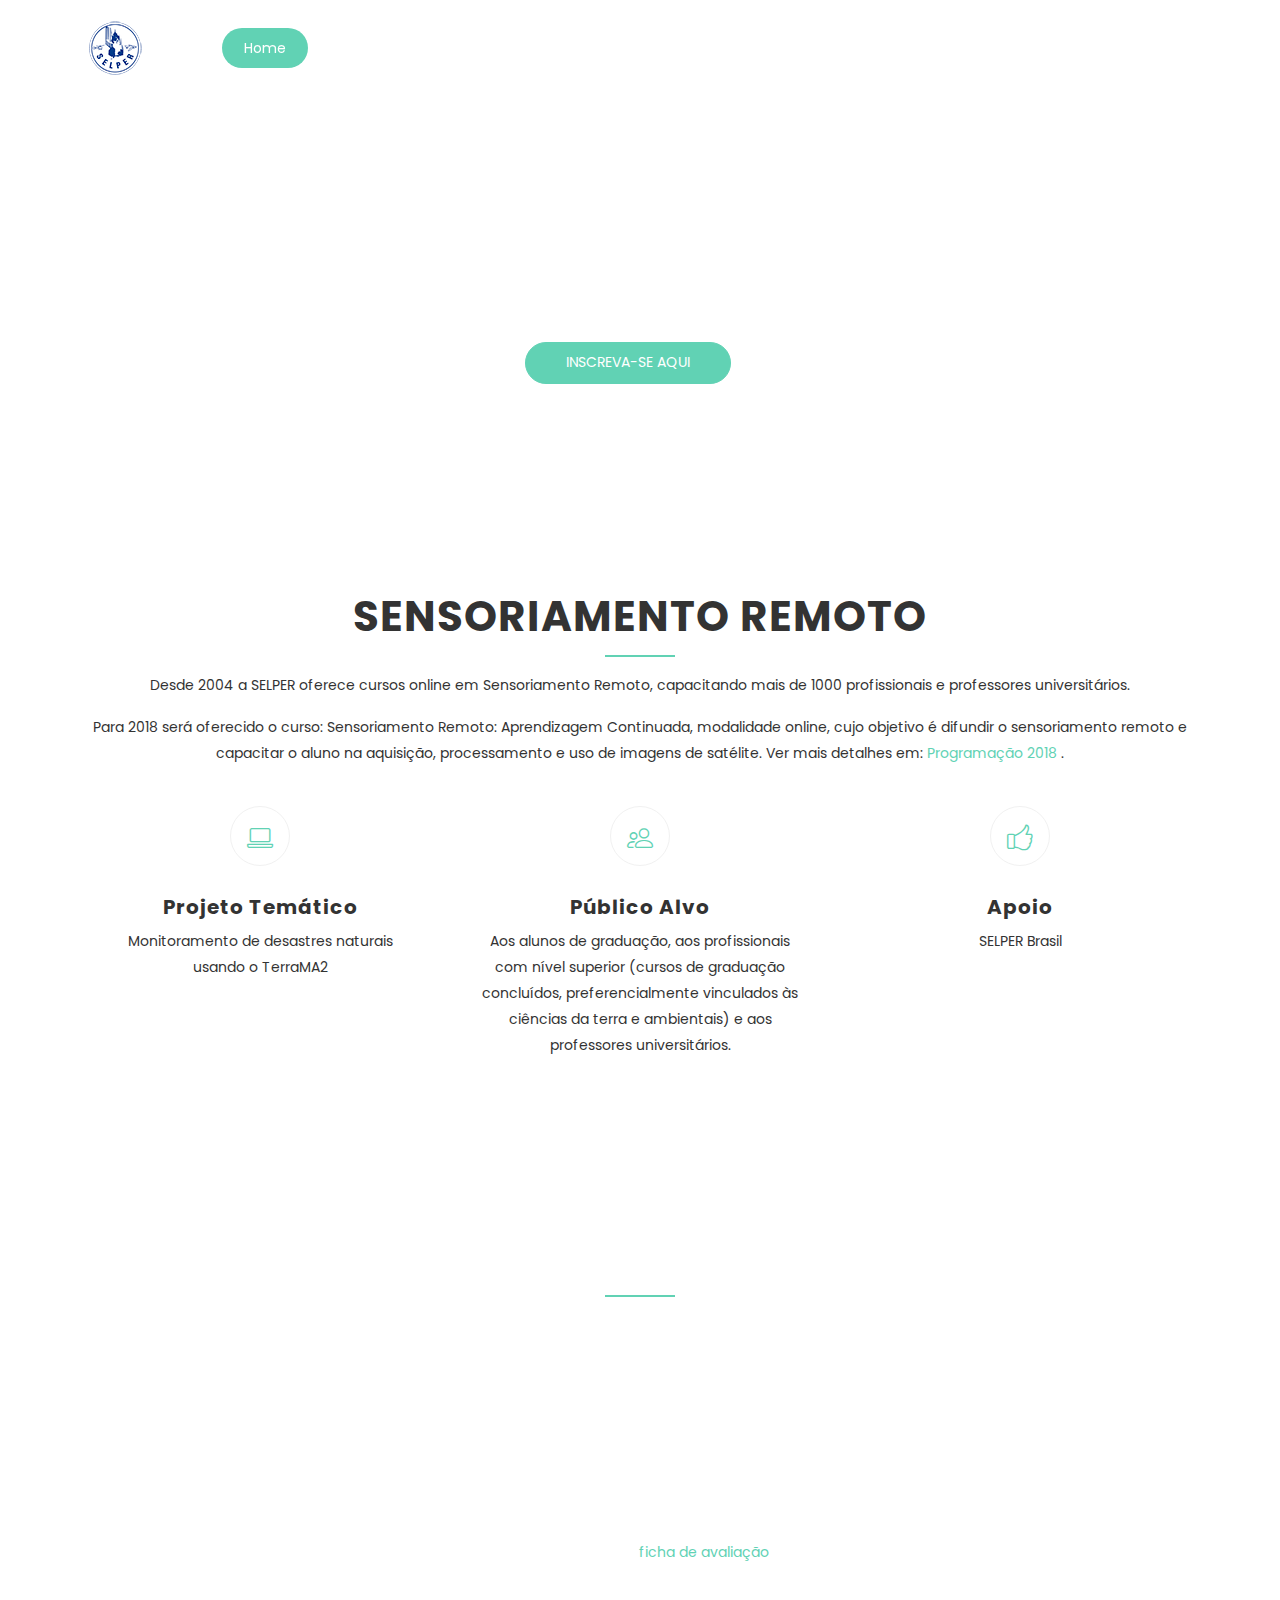
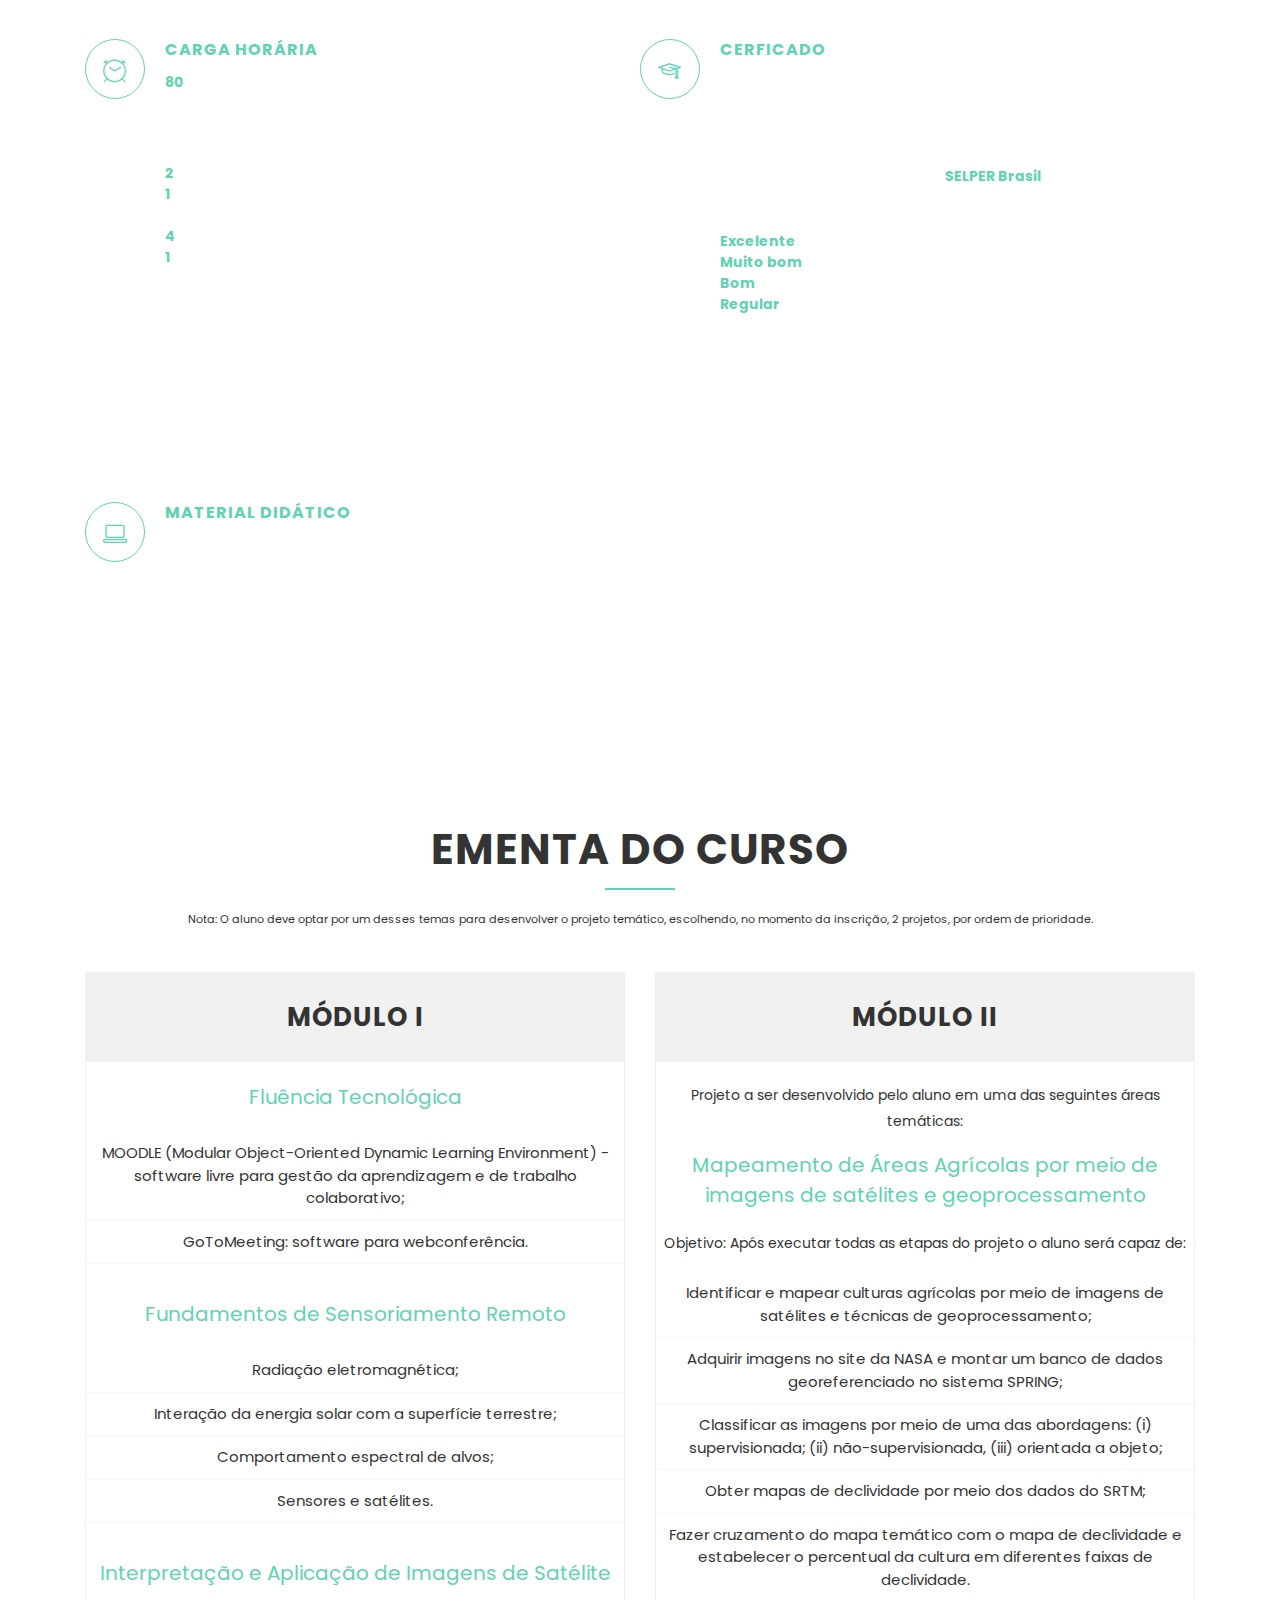
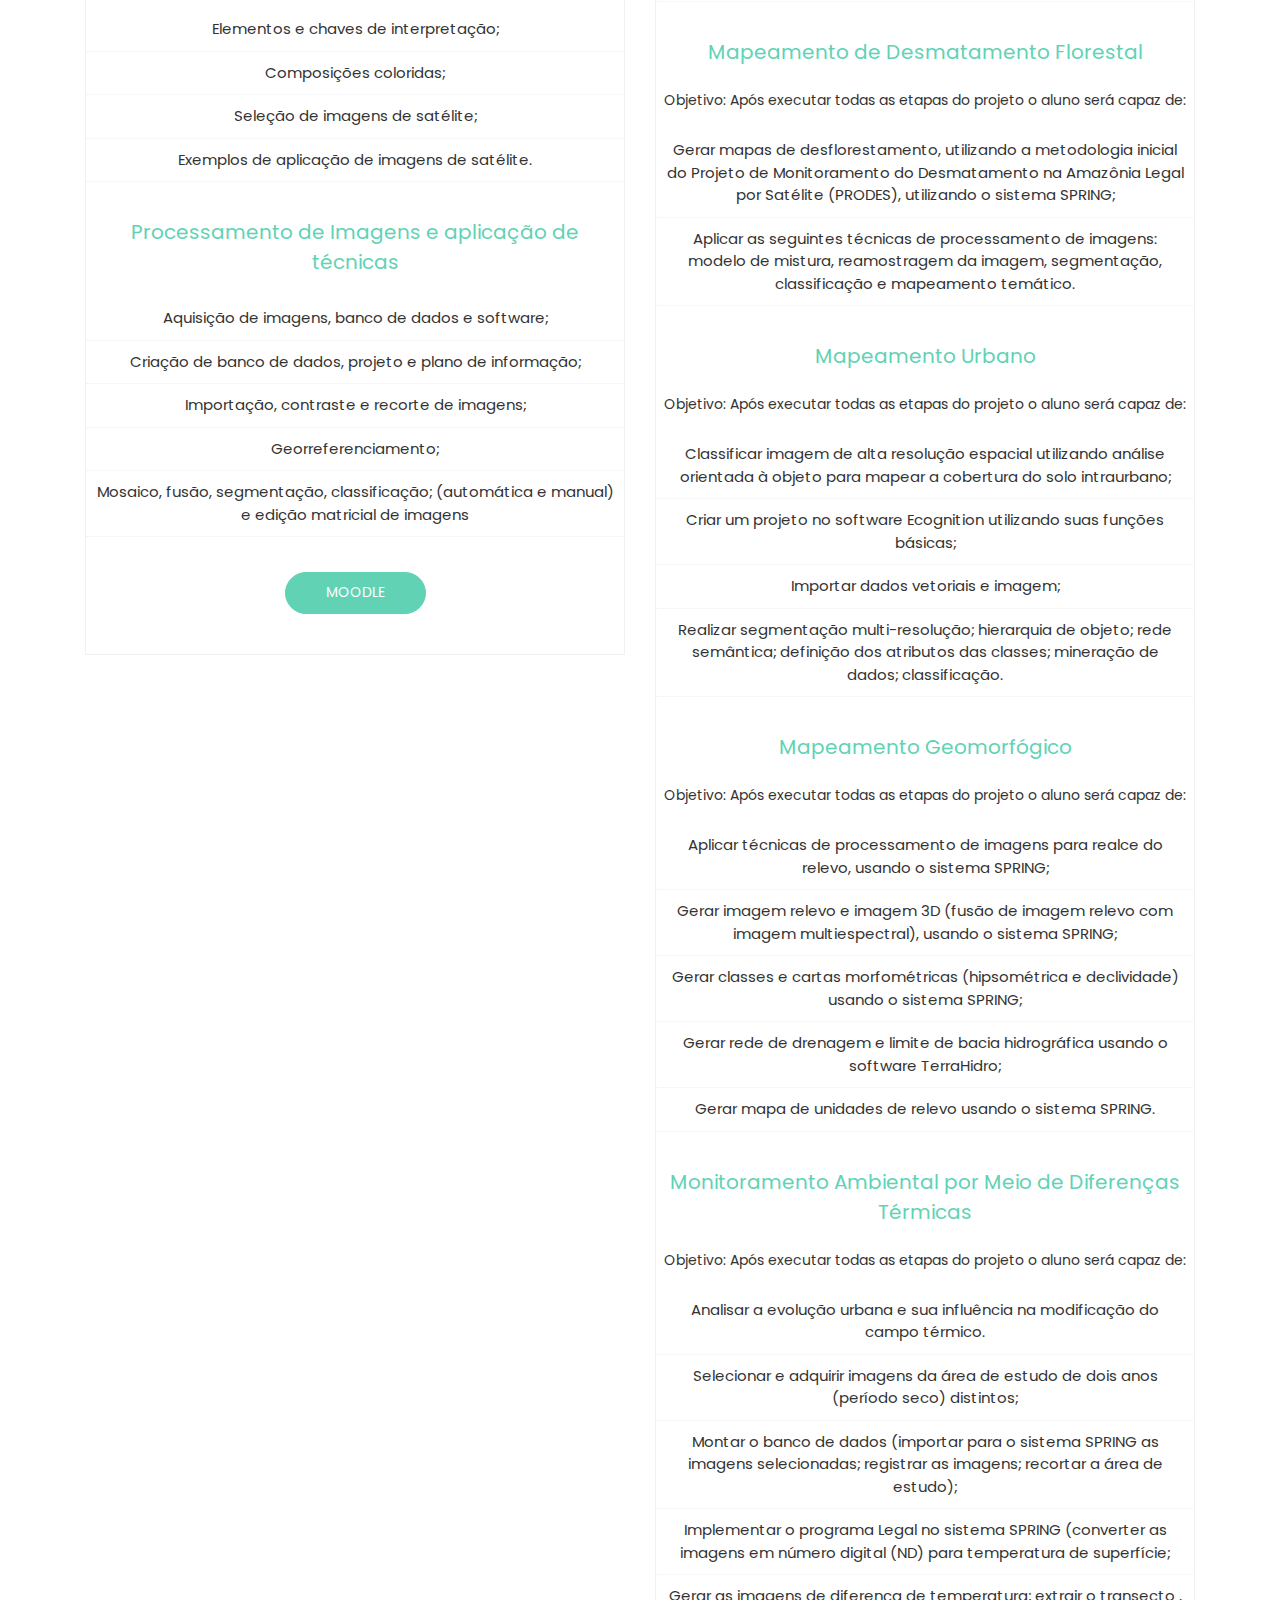
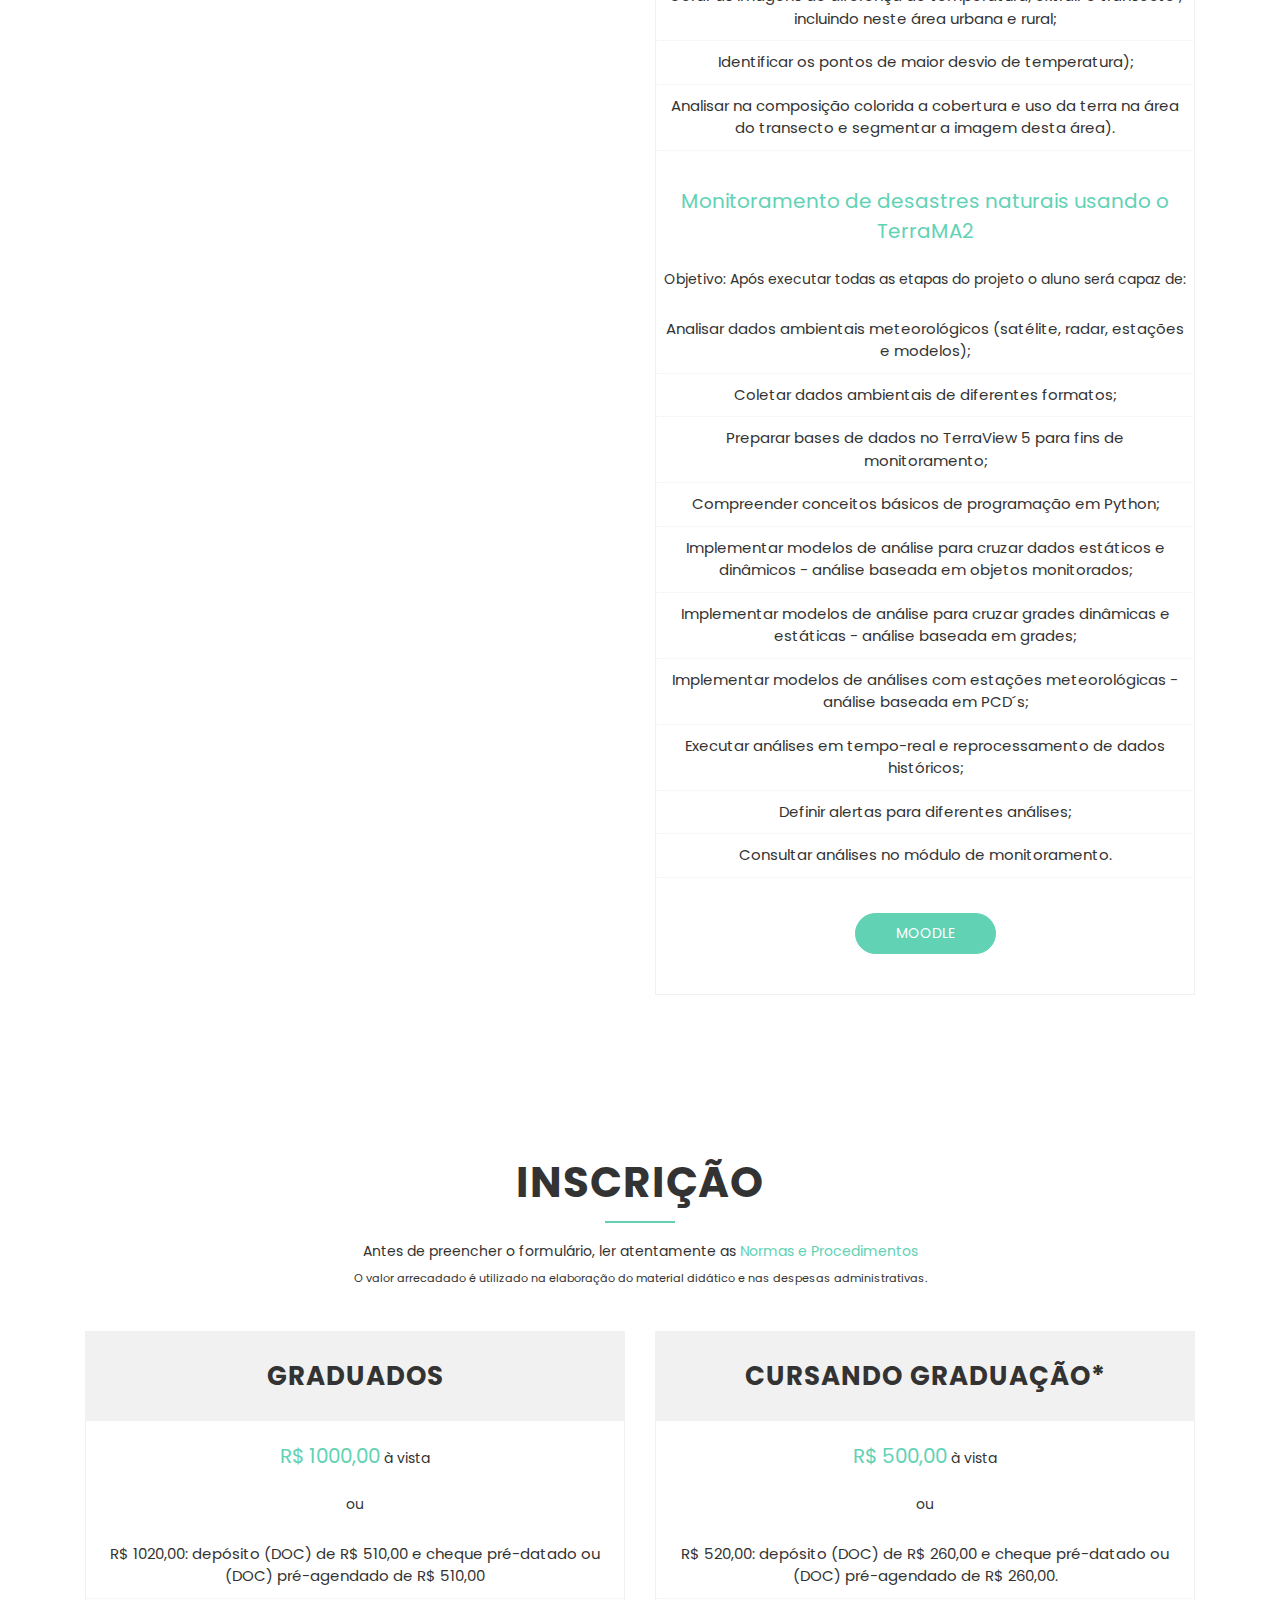
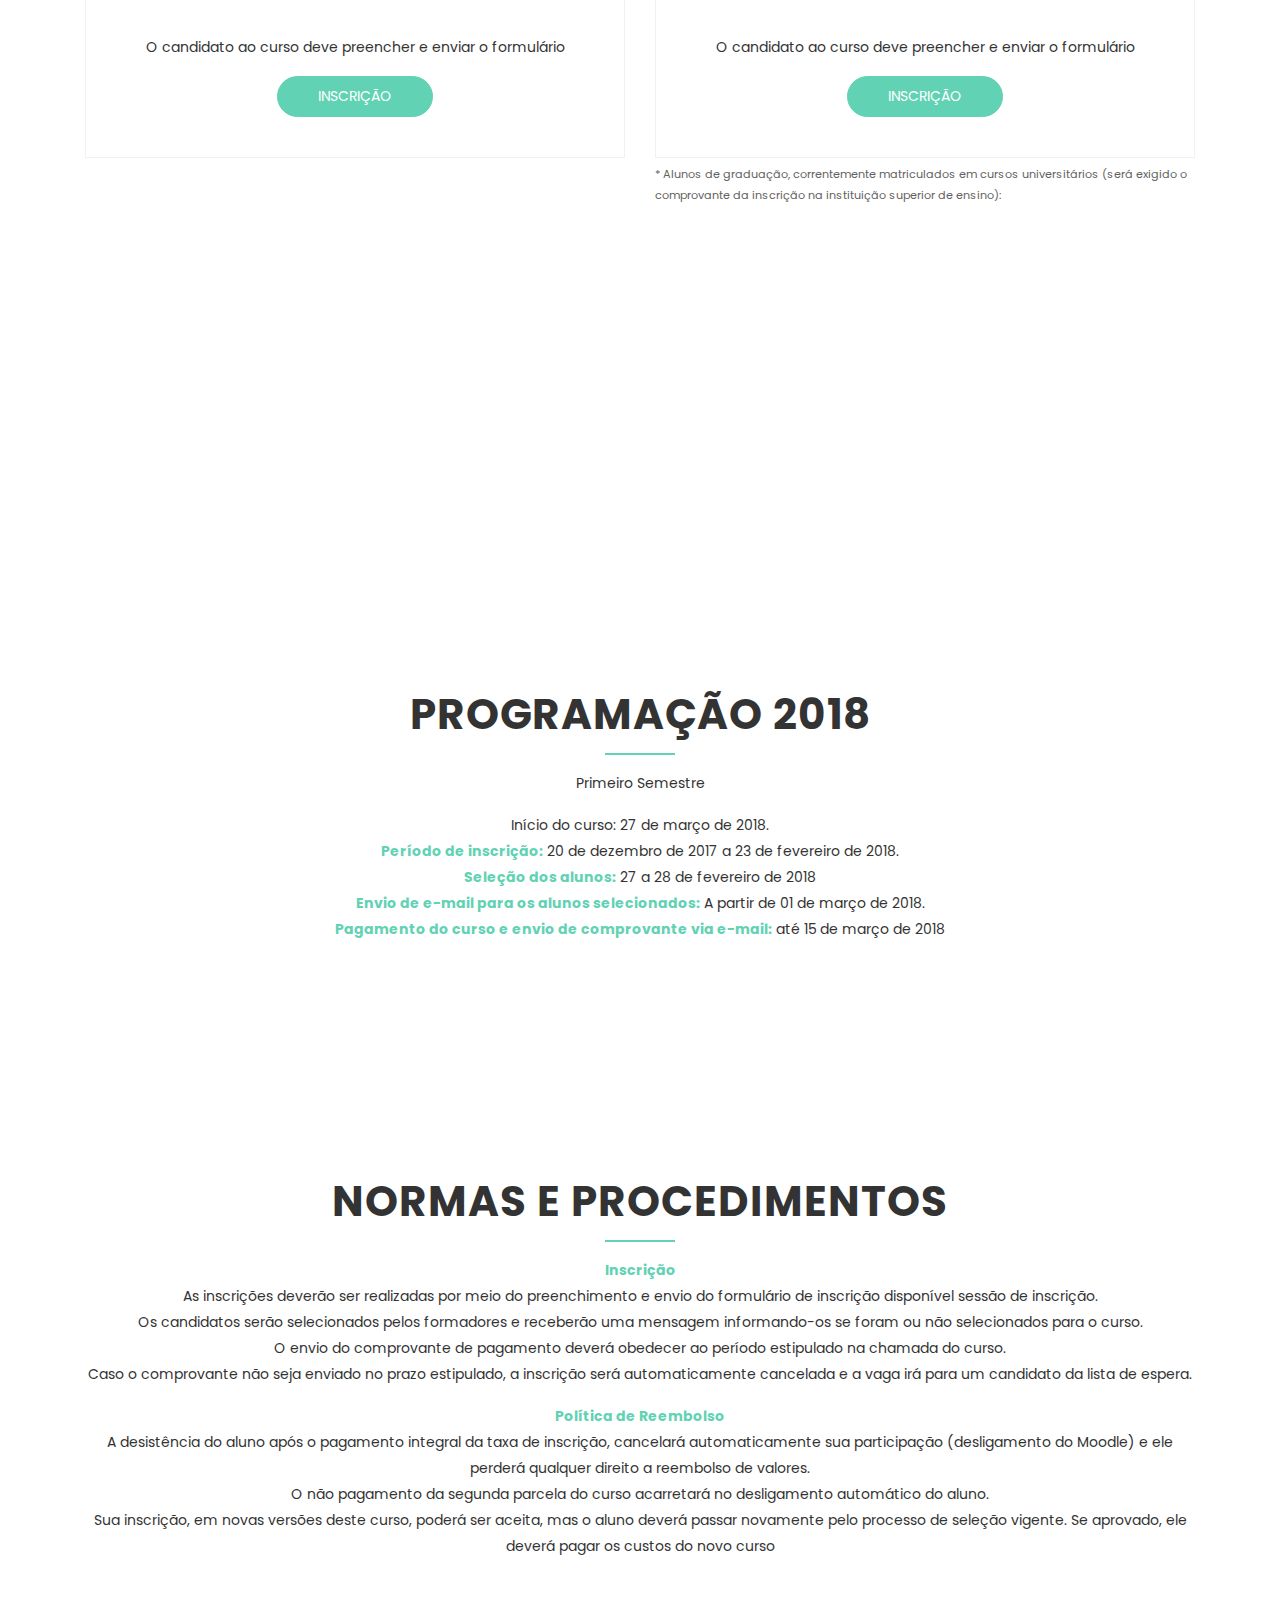
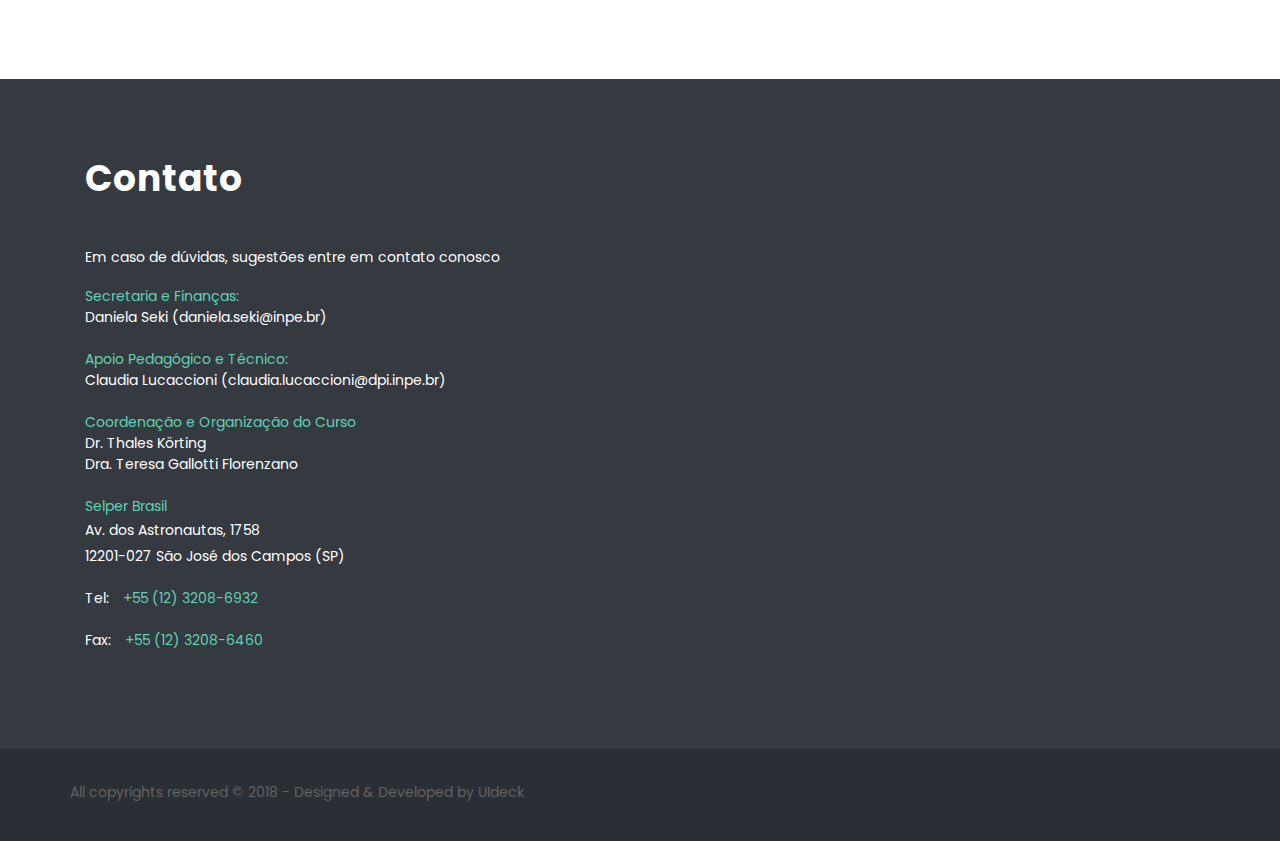
==== commit aef085af: "adding links and updating images" ====
--- a/remote-sensing/index.html
+++ b/remote-sensing/index.html
@@ -32,7 +32,7 @@
       <div class="container">
         <!-- Brand and toggle get grouped for better mobile display -->
         <div class="navbar-header">
-          <a href="index.html" class="navbar-brand"><img class="img-fulid" src="img/selper.png" alt=""></a>
+          <a href="../index.html" class="navbar-brand"><img class="img-fulid" src="img/selper.png" alt=""></a>
           <button class="navbar-toggler" type="button" data-toggle="collapse" data-target="#main-navbar" aria-controls="main-navbar" aria-expanded="false" aria-label="Toggle navigation">
             <i class="lnr lnr-menu"></i>
           </button>
@@ -221,7 +221,7 @@
         <div class="section-header">          
           <h2 class="section-title">Ementa do Curso</h2>
           <hr class="lines">
-          <p class="section-subtitle"><span>Nota: O aluno deve optar por um desses temas para desenvolver o projeto temático, escolhendo, no momento da inscrição, 2 projetos, por ordem de prioridade.</span></p>
+          <p class="section-subtitle"><small>Nota: O aluno deve optar por um desses temas para desenvolver o projeto temático, escolhendo, no momento da inscrição, 2 projetos, por ordem de prioridade.</small></p>
         </div>
 
         <div class="row pricing-tables">
@@ -378,7 +378,7 @@
                 </div>
                 <div class="plan-button">
                   <p>O candidato ao curso deve preencher e enviar o formulário</p>
-                  <a href="#" class="btn btn-common">Inscrição</a>
+                  <a href="http://www.selperbrasil.org.br/cursos/ead/sr_ac/formulario_inscricao.php" class="btn btn-common">Inscrição</a>
                 </div>
               </div>
             </div>
@@ -397,7 +397,7 @@
 
                 <div class="plan-button">
                   <p>O candidato ao curso deve preencher e enviar o formulário</p>
-                  <a href="#" class="btn btn-common">Inscrição</a>
+                  <a href="http://www.selperbrasil.org.br/cursos/ead/sr_ac/formulario_inscricao.php" class="btn btn-common">Inscrição</a>
                 </div>
               </div>
               <small style="color:#626262;">* Alunos de graduação, correntemente matriculados em cursos universitários (será exigido o comprovante da inscrição na instituição superior de ensino):</small>
